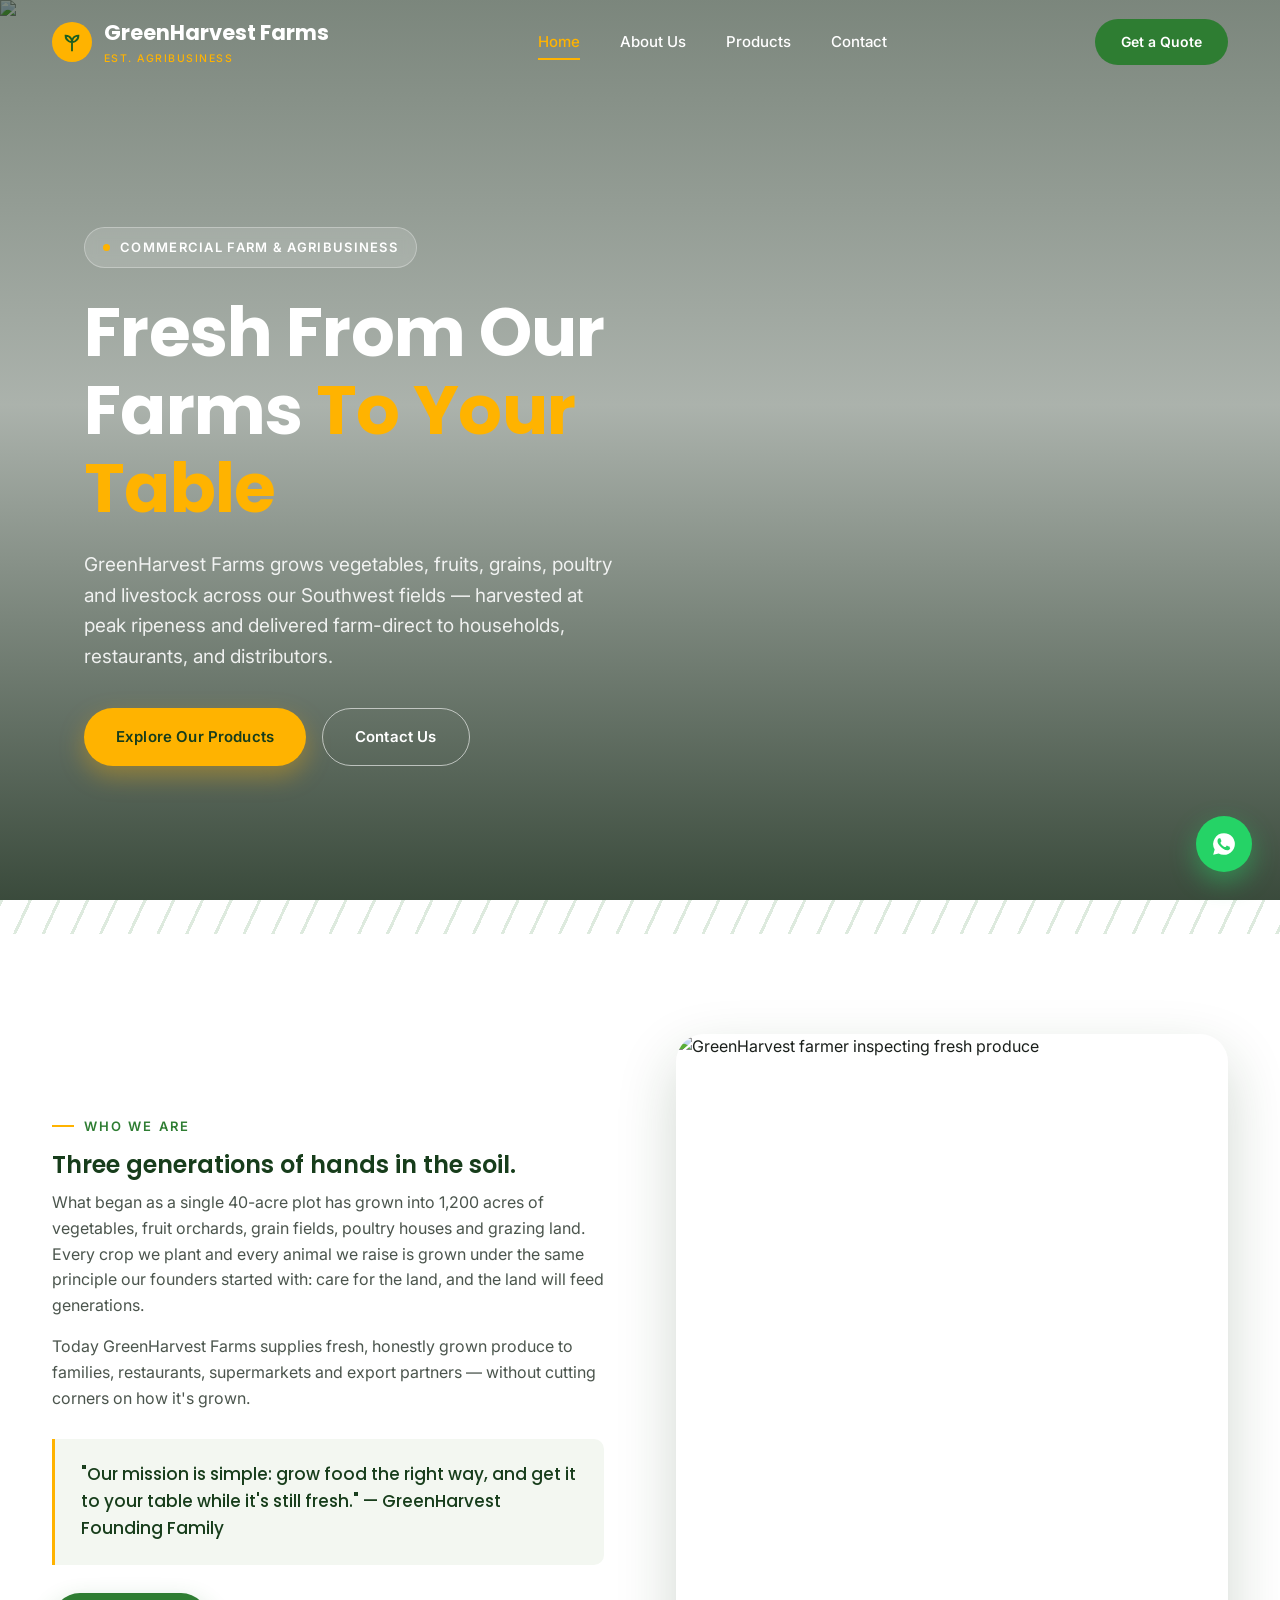
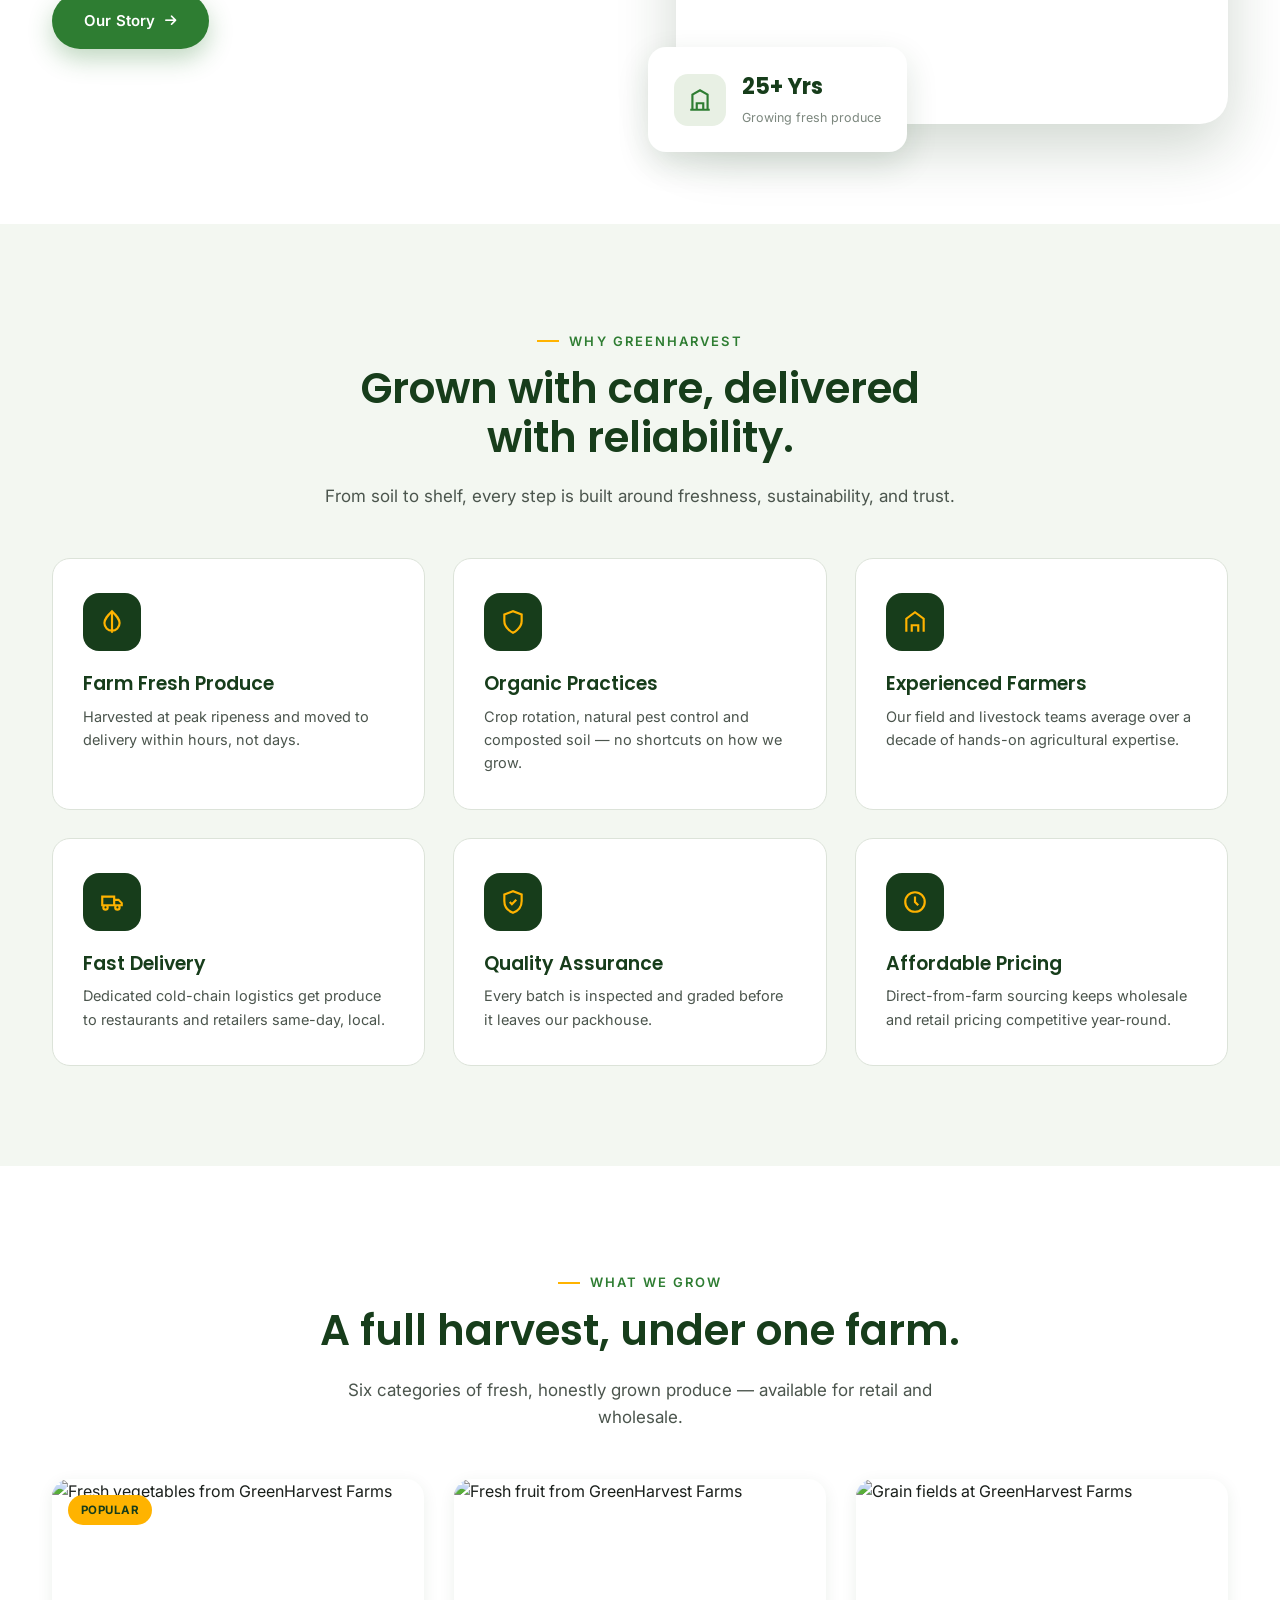
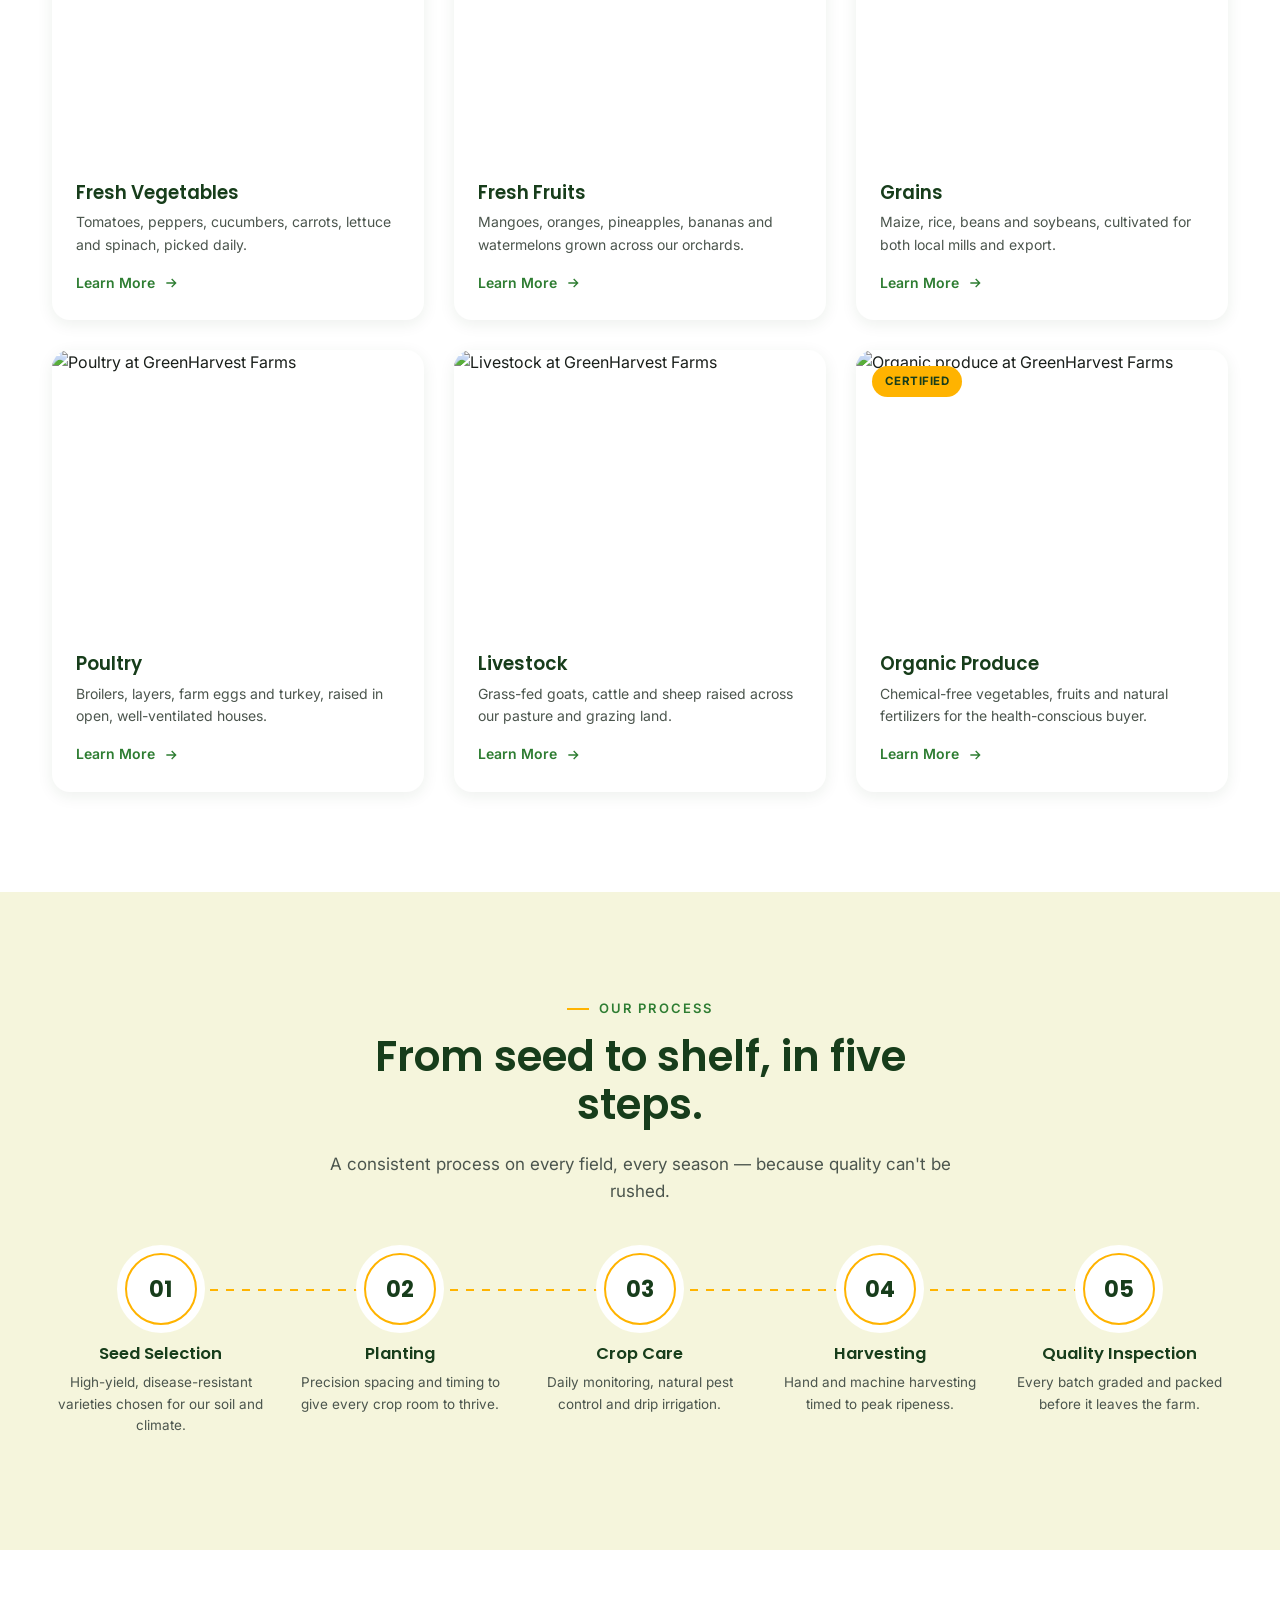
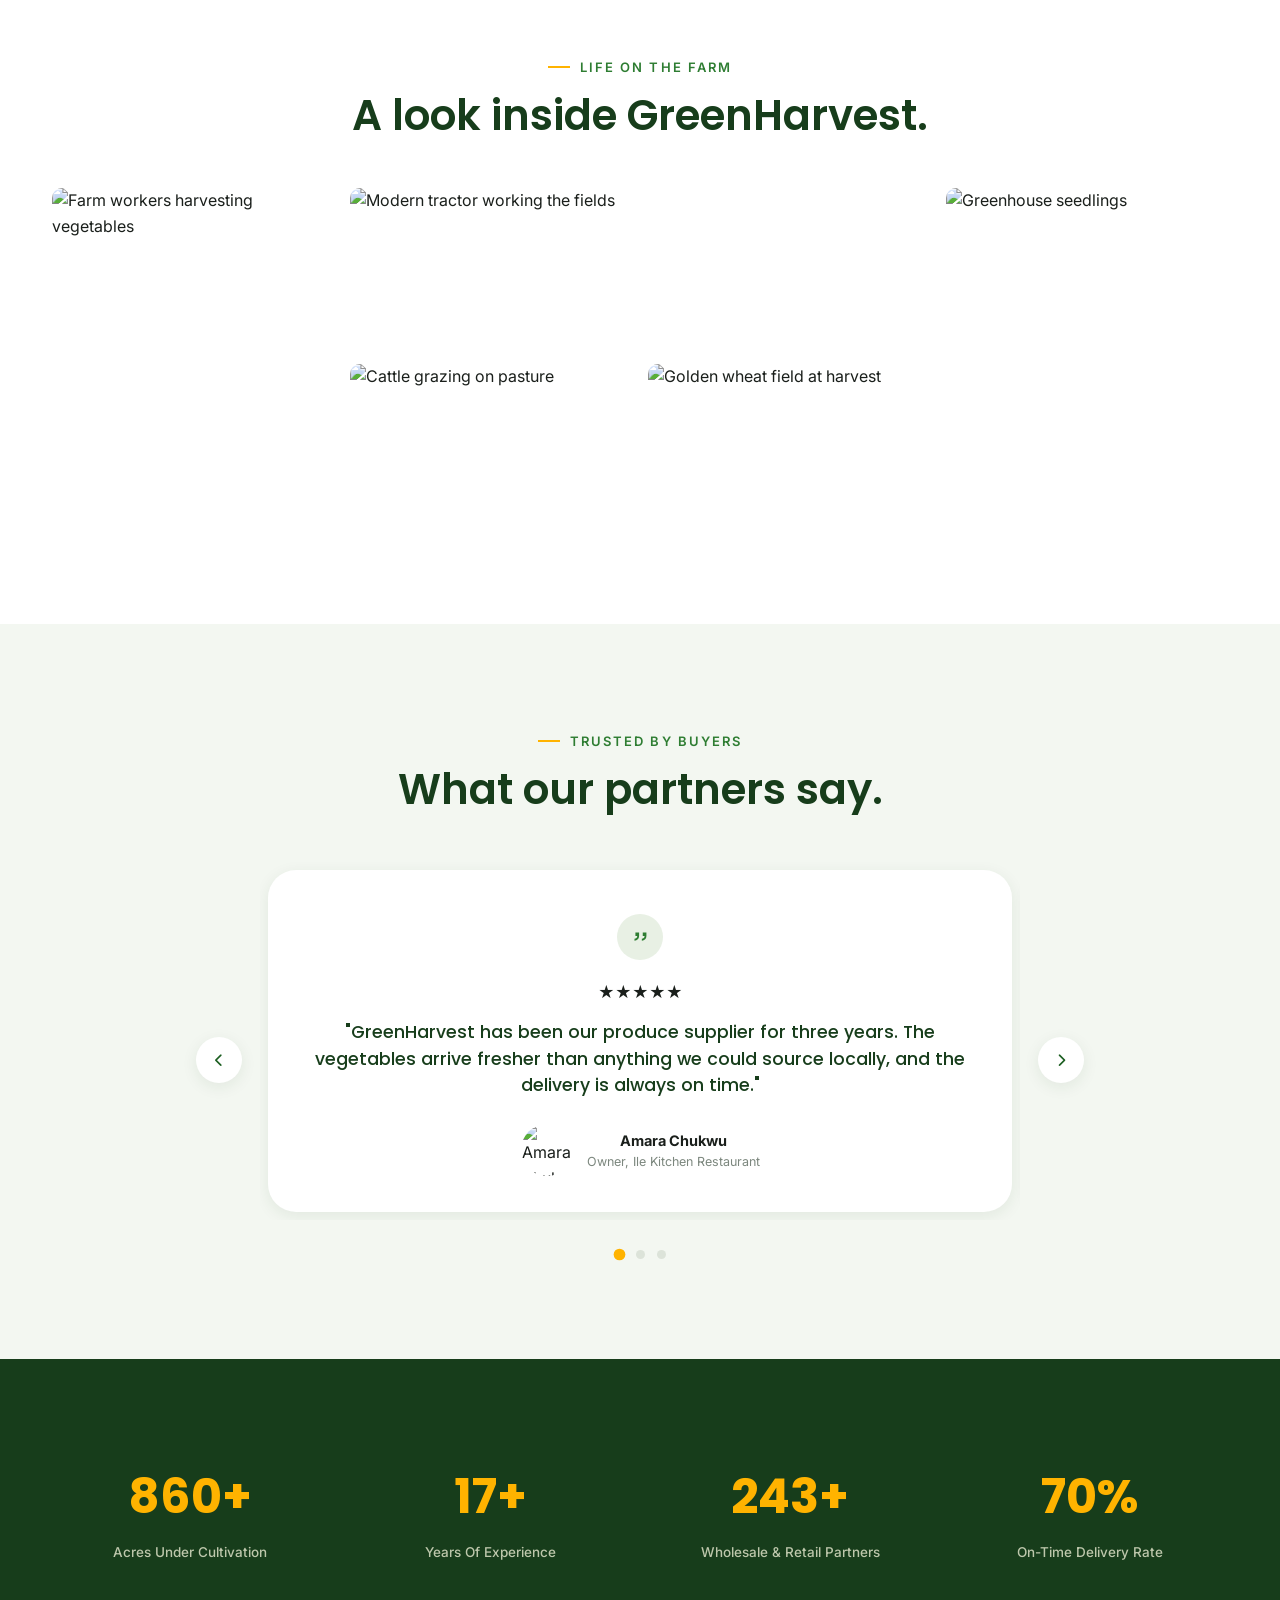
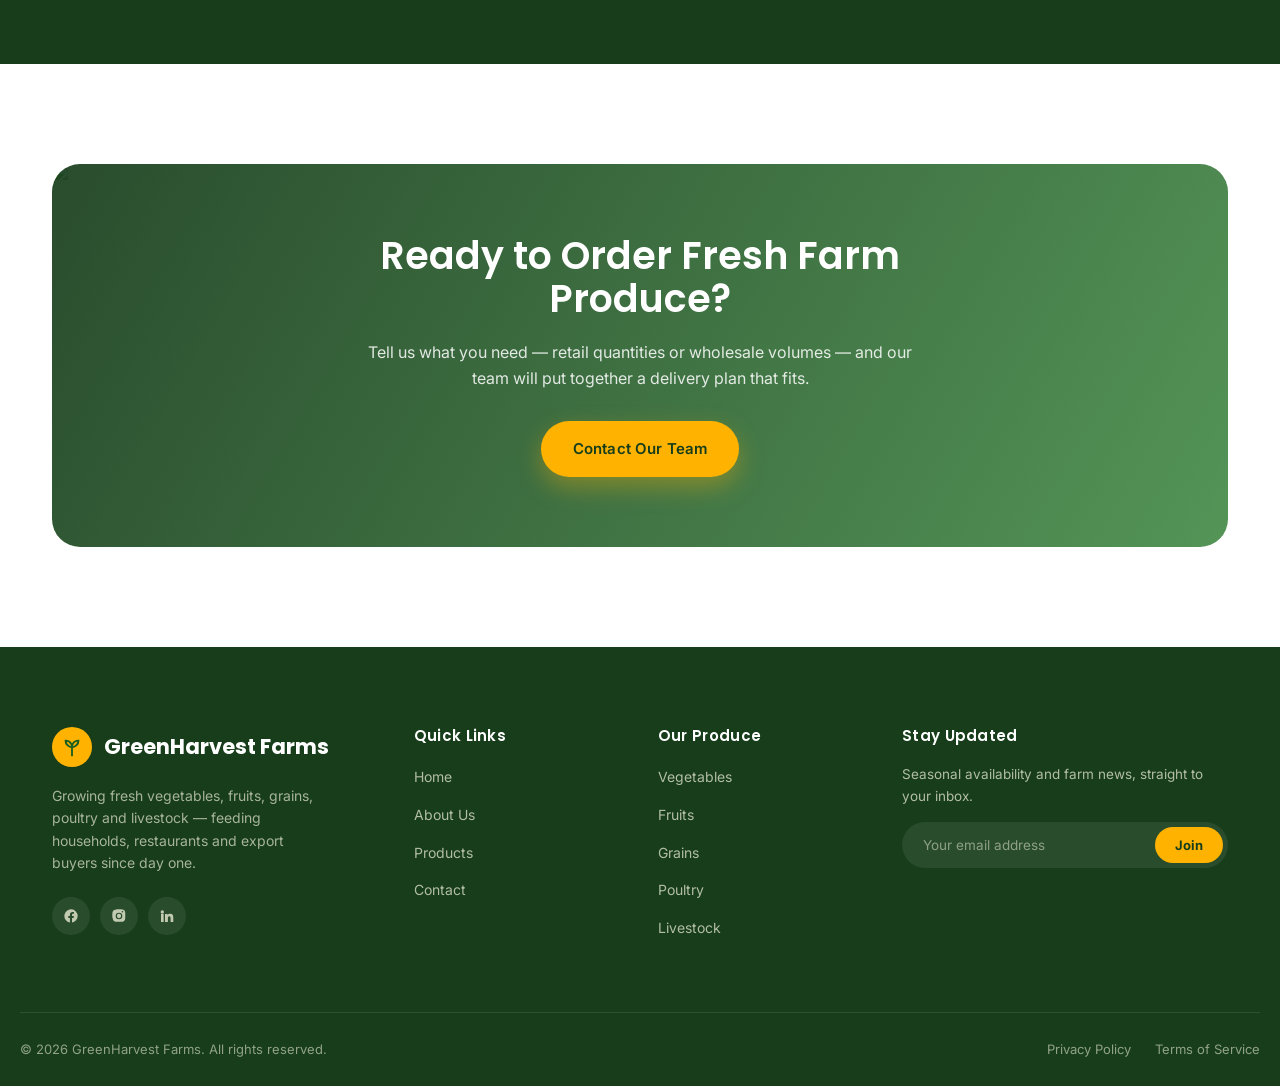
==== index.html @ 26b0413d "Add files via upload" ====
<!DOCTYPE html>
<html lang="en">
<head>
<meta charset="UTF-8">
<meta name="viewport" content="width=device-width, initial-scale=1.0">
<title>GreenHarvest Farms | Fresh From Our Farms To Your Table</title>
<meta name="description" content="GreenHarvest Farms grows fresh vegetables, fruits, grains, poultry and livestock using sustainable practices — supplying households, restaurants, supermarkets and export buyers.">
<link rel="preconnect" href="https://fonts.googleapis.com">
<link href="https://fonts.googleapis.com/css2?family=Poppins:wght@500;600;700&family=Inter:wght@400;500;600;700&display=swap" rel="stylesheet">
<link rel="stylesheet" href="https://cdnjs.cloudflare.com/ajax/libs/font-awesome/6.5.1/css/all.min.css">
<link rel="stylesheet" href="styles.css">
</head>
<body>

<!-- Preloader -->
<div class="preloader">
  <div class="preloader-mark"></div>
  <span>Growing Fresh…</span>
</div>

<div class="scroll-progress"></div>

<!-- Header -->
<header class="site-header transparent" data-transparent-home="true">
  <div class="container nav-wrap">
    <a href="index.html" class="brand">
      <span class="brand-mark">
        <svg viewBox="0 0 24 24" fill="none" stroke="#1B5E20" stroke-width="2"><path d="M12 22V12M12 12C12 12 5 12 5 5C12 5 12 12 12 12ZM12 12C12 12 19 12 19 5C12 5 12 12 12 12Z"/></svg>
      </span>
      <span>GreenHarvest Farms<em>Est. Agribusiness</em></span>
    </a>
    <nav class="nav-links">
      <a href="index.html" class="active">Home</a>
      <a href="about.html">About Us</a>
      <a href="products.html">Products</a>
      <a href="contact.html">Contact</a>
    </nav>
    <div class="nav-actions">
      <a href="contact.html" class="nav-cta nav-cta-desktop">Get a Quote</a>
      <button class="menu-toggle" aria-label="Toggle menu"><span></span><span></span><span></span></button>
    </div>
  </div>
</header>

<div class="nav-scrim"></div>
<aside class="mobile-nav">
  <a href="index.html">Home</a>
  <a href="about.html">About Us</a>
  <a href="products.html">Products</a>
  <a href="contact.html">Contact</a>
  <a href="contact.html" class="btn btn-primary btn-block">Get a Quote</a>
</aside>

<!-- Hero -->
<section class="hero">
  <div class="hero-media">
    <img src="https://images.pexels.com/photos/32689393/pexels-photo-32689393.jpeg?auto=compress&cs=tinysrgb&w=1600" alt="Sunrise over GreenHarvest Farms fields">
  </div>
  <div class="container hero-content">
    <div class="hero-eyebrow"><span class="dot"></span> Commercial Farm &amp; Agribusiness</div>
    <h1>Fresh From Our Farms <span class="accent">To Your Table</span></h1>
    <p class="lead">GreenHarvest Farms grows vegetables, fruits, grains, poultry and livestock across our Southwest fields — harvested at peak ripeness and delivered farm-direct to households, restaurants, and distributors.</p>
    <div class="hero-ctas">
      <a href="products.html" class="btn btn-primary">Explore Our Products</a>
      <a href="contact.html" class="btn btn-outline">Contact Us</a>
    </div>
  </div>
</section>

<div class="furrow"></div>

<!-- About Preview -->
<section class="section-pad">
  <div class="container split">
    <div class="reveal">
      <div class="eyebrow">Who We Are</div>
      <h2>Three generations of hands in the soil.</h2>
      <p>What began as a single 40-acre plot has grown into 1,200 acres of vegetables, fruit orchards, grain fields, poultry houses and grazing land. Every crop we plant and every animal we raise is grown under the same principle our founders started with: care for the land, and the land will feed generations.</p>
      <p>Today GreenHarvest Farms supplies fresh, honestly grown produce to families, restaurants, supermarkets and export partners — without cutting corners on how it's grown.</p>
      <div class="mission-quote">"Our mission is simple: grow food the right way, and get it to your table while it's still fresh." — GreenHarvest Founding Family</div>
      <a href="about.html" class="btn btn-solid-green" style="margin-top:28px;">Our Story <i class="fa-solid fa-arrow-right" style="font-size:13px;"></i></a>
    </div>
    <div class="reveal split-media">
      <div class="img-main"><img src="https://images.pexels.com/photos/8703370/pexels-photo-8703370.jpeg?auto=compress&cs=tinysrgb&w=1200" alt="GreenHarvest farmer inspecting fresh produce"></div>
      <div class="floating-card">
        <div class="fc-icon"><svg viewBox="0 0 24 24" fill="none" stroke="#2E7D32" stroke-width="2"><path d="M3 21h18M5 21V7l7-4 7 4v14M9 21v-6h6v6"/></svg></div>
        <div><strong>25+ Yrs</strong><span>Growing fresh produce</span></div>
      </div>
    </div>
  </div>
</section>

<!-- Why Choose Us -->
<section class="section-pad bg-green-soft">
  <div class="container">
    <div class="section-head center reveal">
      <div class="eyebrow">Why GreenHarvest</div>
      <h2>Grown with care, delivered with reliability.</h2>
      <p>From soil to shelf, every step is built around freshness, sustainability, and trust.</p>
    </div>
    <div class="grid-3 reveal-stagger">
      <div class="feature-card reveal">
        <div class="f-icon"><svg viewBox="0 0 24 24" fill="none" stroke="currentColor" stroke-width="2"><path d="M12 2v20M12 2C8 6 5 9 5 13a7 7 0 0014 0c0-4-3-7-7-11z"/></svg></div>
        <h3>Farm Fresh Produce</h3>
        <p>Harvested at peak ripeness and moved to delivery within hours, not days.</p>
      </div>
      <div class="feature-card reveal">
        <div class="f-icon"><svg viewBox="0 0 24 24" fill="none" stroke="currentColor" stroke-width="2"><path d="M12 22s8-4 8-11V5l-8-3-8 3v6c0 7 8 11 8 11z"/></svg></div>
        <h3>Organic Practices</h3>
        <p>Crop rotation, natural pest control and composted soil — no shortcuts on how we grow.</p>
      </div>
      <div class="feature-card reveal">
        <div class="f-icon"><svg viewBox="0 0 24 24" fill="none" stroke="currentColor" stroke-width="2"><path d="M4 21V9l8-6 8 6v12M9 21v-6h6v6"/></svg></div>
        <h3>Experienced Farmers</h3>
        <p>Our field and livestock teams average over a decade of hands-on agricultural expertise.</p>
      </div>
      <div class="feature-card reveal">
        <div class="f-icon"><svg viewBox="0 0 24 24" fill="none" stroke="currentColor" stroke-width="2"><path d="M3 7h11v8H3zM14 10h4l3 3v2h-7zM6 19a2 2 0 100-4 2 2 0 000 4zM17 19a2 2 0 100-4 2 2 0 000 4z"/></svg></div>
        <h3>Fast Delivery</h3>
        <p>Dedicated cold-chain logistics get produce to restaurants and retailers same-day, local.</p>
      </div>
      <div class="feature-card reveal">
        <div class="f-icon"><svg viewBox="0 0 24 24" fill="none" stroke="currentColor" stroke-width="2"><path d="M9 12l2 2 4-4M12 22C7 20 4 16 4 11V5l8-3 8 3v6c0 5-3 9-8 11z"/></svg></div>
        <h3>Quality Assurance</h3>
        <p>Every batch is inspected and graded before it leaves our packhouse.</p>
      </div>
      <div class="feature-card reveal">
        <div class="f-icon"><svg viewBox="0 0 24 24" fill="none" stroke="currentColor" stroke-width="2"><circle cx="12" cy="12" r="9"/><path d="M12 7v5l3 3"/></svg></div>
        <h3>Affordable Pricing</h3>
        <p>Direct-from-farm sourcing keeps wholesale and retail pricing competitive year-round.</p>
      </div>
    </div>
  </div>
</section>

<!-- Products Preview -->
<section class="section-pad">
  <div class="container">
    <div class="section-head center reveal">
      <div class="eyebrow">What We Grow</div>
      <h2>A full harvest, under one farm.</h2>
      <p>Six categories of fresh, honestly grown produce — available for retail and wholesale.</p>
    </div>
    <div class="grid-products reveal-stagger">
      <div class="product-card reveal">
        <div class="pc-media"><span class="pc-tag">Popular</span><img src="https://images.pexels.com/photos/6653590/pexels-photo-6653590.jpeg?auto=compress&cs=tinysrgb&w=1200" alt="Fresh vegetables from GreenHarvest Farms"></div>
        <div class="pc-body">
          <h3>Fresh Vegetables</h3>
          <p>Tomatoes, peppers, cucumbers, carrots, lettuce and spinach, picked daily.</p>
          <a href="products.html#vegetables" class="pc-link">Learn More <svg viewBox="0 0 24 24" fill="none" stroke="currentColor" stroke-width="2"><path d="M5 12h14M13 6l6 6-6 6"/></svg></a>
        </div>
      </div>
      <div class="product-card reveal">
        <div class="pc-media"><img src="https://images.unsplash.com/photo-1586099529369-00432c0492cd?auto=format&fit=crop&w=1200&q=80" alt="Fresh fruit from GreenHarvest Farms"></div>
        <div class="pc-body">
          <h3>Fresh Fruits</h3>
          <p>Mangoes, oranges, pineapples, bananas and watermelons grown across our orchards.</p>
          <a href="products.html#fruits" class="pc-link">Learn More <svg viewBox="0 0 24 24" fill="none" stroke="currentColor" stroke-width="2"><path d="M5 12h14M13 6l6 6-6 6"/></svg></a>
        </div>
      </div>
      <div class="product-card reveal">
        <div class="pc-media"><img src="https://images.pexels.com/photos/30556732/pexels-photo-30556732.jpeg?auto=compress&cs=tinysrgb&w=1200" alt="Grain fields at GreenHarvest Farms"></div>
        <div class="pc-body">
          <h3>Grains</h3>
          <p>Maize, rice, beans and soybeans, cultivated for both local mills and export.</p>
          <a href="products.html#grains" class="pc-link">Learn More <svg viewBox="0 0 24 24" fill="none" stroke="currentColor" stroke-width="2"><path d="M5 12h14M13 6l6 6-6 6"/></svg></a>
        </div>
      </div>
      <div class="product-card reveal">
        <div class="pc-media"><img src="https://images.pexels.com/photos/30248442/pexels-photo-30248442.jpeg?auto=compress&cs=tinysrgb&w=1200" alt="Poultry at GreenHarvest Farms"></div>
        <div class="pc-body">
          <h3>Poultry</h3>
          <p>Broilers, layers, farm eggs and turkey, raised in open, well-ventilated houses.</p>
          <a href="products.html#poultry" class="pc-link">Learn More <svg viewBox="0 0 24 24" fill="none" stroke="currentColor" stroke-width="2"><path d="M5 12h14M13 6l6 6-6 6"/></svg></a>
        </div>
      </div>
      <div class="product-card reveal">
        <div class="pc-media"><img src="https://images.unsplash.com/photo-1500595046743-cd271d694d30?auto=format&fit=crop&w=1200&q=80" alt="Livestock at GreenHarvest Farms"></div>
        <div class="pc-body">
          <h3>Livestock</h3>
          <p>Grass-fed goats, cattle and sheep raised across our pasture and grazing land.</p>
          <a href="products.html#livestock" class="pc-link">Learn More <svg viewBox="0 0 24 24" fill="none" stroke="currentColor" stroke-width="2"><path d="M5 12h14M13 6l6 6-6 6"/></svg></a>
        </div>
      </div>
      <div class="product-card reveal">
        <div class="pc-media"><span class="pc-tag">Certified</span><img src="https://plus.unsplash.com/premium_photo-1664299231810-29d1caf6f753?auto=format&fit=crop&w=1200&q=80" alt="Organic produce at GreenHarvest Farms"></div>
        <div class="pc-body">
          <h3>Organic Produce</h3>
          <p>Chemical-free vegetables, fruits and natural fertilizers for the health-conscious buyer.</p>
          <a href="products.html#organic" class="pc-link">Learn More <svg viewBox="0 0 24 24" fill="none" stroke="currentColor" stroke-width="2"><path d="M5 12h14M13 6l6 6-6 6"/></svg></a>
        </div>
      </div>
    </div>
  </div>
</section>

<!-- Farming Process -->
<section class="section-pad bg-cream">
  <div class="container">
    <div class="section-head center reveal">
      <div class="eyebrow">Our Process</div>
      <h2>From seed to shelf, in five steps.</h2>
      <p>A consistent process on every field, every season — because quality can't be rushed.</p>
    </div>
    <div class="process-row reveal-stagger">
      <div class="process-step reveal"><div class="process-num">01</div><h3>Seed Selection</h3><p>High-yield, disease-resistant varieties chosen for our soil and climate.</p></div>
      <div class="process-step reveal"><div class="process-num">02</div><h3>Planting</h3><p>Precision spacing and timing to give every crop room to thrive.</p></div>
      <div class="process-step reveal"><div class="process-num">03</div><h3>Crop Care</h3><p>Daily monitoring, natural pest control and drip irrigation.</p></div>
      <div class="process-step reveal"><div class="process-num">04</div><h3>Harvesting</h3><p>Hand and machine harvesting timed to peak ripeness.</p></div>
      <div class="process-step reveal"><div class="process-num">05</div><h3>Quality Inspection</h3><p>Every batch graded and packed before it leaves the farm.</p></div>
    </div>
  </div>
</section>

<!-- Gallery Preview -->
<section class="section-pad">
  <div class="container">
    <div class="section-head center reveal">
      <div class="eyebrow">Life On The Farm</div>
      <h2>A look inside GreenHarvest.</h2>
    </div>
    <div class="gallery-grid reveal-stagger">
      <div class="gallery-item tall reveal"><img src="https://images.pexels.com/photos/35721129/pexels-photo-35721129.jpeg?auto=compress&cs=tinysrgb&w=1200" alt="Farm workers harvesting vegetables"><div class="gi-overlay"><span>Harvest Crew</span></div></div>
      <div class="gallery-item wide reveal"><img src="https://images.unsplash.com/photo-1696441567861-6761b9e503a6?auto=format&fit=crop&w=1200&q=80" alt="Modern tractor working the fields"><div class="gi-overlay"><span>Modern Equipment</span></div></div>
      <div class="gallery-item reveal"><img src="https://plus.unsplash.com/premium_photo-1679428402040-e3c93439ec13?auto=format&fit=crop&w=1200&q=80" alt="Greenhouse seedlings"><div class="gi-overlay"><span>Greenhouses</span></div></div>
      <div class="gallery-item reveal"><img src="https://images.unsplash.com/photo-1507103011901-e954d6ec0988?auto=format&fit=crop&w=1200&q=80" alt="Cattle grazing on pasture"><div class="gi-overlay"><span>Livestock</span></div></div>
      <div class="gallery-item wide reveal"><img src="https://images.unsplash.com/photo-1635174815612-fd9636f70146?auto=format&fit=crop&w=1200&q=80" alt="Golden wheat field at harvest"><div class="gi-overlay"><span>Grain Harvest</span></div></div>
    </div>
  </div>
</section>

<!-- Testimonials -->
<section class="section-pad bg-green-soft">
  <div class="container">
    <div class="section-head center reveal">
      <div class="eyebrow">Trusted By Buyers</div>
      <h2>What our partners say.</h2>
    </div>
    <div class="testimonial-wrap reveal">
      <button class="t-arrow prev" aria-label="Previous testimonial"><i class="fa-solid fa-chevron-left"></i></button>
      <button class="t-arrow next" aria-label="Next testimonial"><i class="fa-solid fa-chevron-right"></i></button>
      <div class="testimonial-track">
        <div class="testimonial-slides">
          <div class="t-slide">
            <div class="t-card">
              <div class="t-quote-mark"><svg viewBox="0 0 24 24" fill="currentColor"><path d="M7 7h4v4c0 3-2 5-5 5v-2c1.5 0 3-1 3-3H7V7zm8 0h4v4c0 3-2 5-5 5v-2c1.5 0 3-1 3-3h-2V7z"/></svg></div>
              <div class="t-stars">★★★★★</div>
              <p>"GreenHarvest has been our produce supplier for three years. The vegetables arrive fresher than anything we could source locally, and the delivery is always on time."</p>
              <div class="t-person">
                <img src="https://loremflickr.com/100/100/portrait/all?lock=114" alt="Amara Chukwu">
                <div><strong>Amara Chukwu</strong><span>Owner, Ile Kitchen Restaurant</span></div>
              </div>
            </div>
          </div>
          <div class="t-slide">
            <div class="t-card">
              <div class="t-quote-mark"><svg viewBox="0 0 24 24" fill="currentColor"><path d="M7 7h4v4c0 3-2 5-5 5v-2c1.5 0 3-1 3-3H7V7zm8 0h4v4c0 3-2 5-5 5v-2c1.5 0 3-1 3-3h-2V7z"/></svg></div>
              <div class="t-stars">★★★★★</div>
              <p>"As a wholesale buyer, consistency matters more than anything. GreenHarvest delivers the same grade and quality, shipment after shipment, at fair pricing."</p>
              <div class="t-person">
                <img src="https://loremflickr.com/100/100/portrait/all?lock=115" alt="Tunde Bakare">
                <div><strong>Tunde Bakare</strong><span>Wholesale Buyer, Bakare Distribution</span></div>
              </div>
            </div>
          </div>
          <div class="t-slide">
            <div class="t-card">
              <div class="t-quote-mark"><svg viewBox="0 0 24 24" fill="currentColor"><path d="M7 7h4v4c0 3-2 5-5 5v-2c1.5 0 3-1 3-3H7V7zm8 0h4v4c0 3-2 5-5 5v-2c1.5 0 3-1 3-3h-2V7z"/></svg></div>
              <div class="t-stars">★★★★★</div>
              <p>"We switched our supermarket's produce section to GreenHarvest last year. Shrink dropped noticeably because the produce simply lasts longer on the shelf."</p>
              <div class="t-person">
                <img src="https://loremflickr.com/100/100/portrait/all?lock=116" alt="Ngozi Eze">
                <div><strong>Ngozi Eze</strong><span>Produce Manager, FreshMart Supermarket</span></div>
              </div>
            </div>
          </div>
        </div>
      </div>
      <div class="t-nav">
        <span class="t-dot active"></span><span class="t-dot"></span><span class="t-dot"></span>
      </div>
    </div>
  </div>
</section>

<!-- Stats / Counters -->
<section class="section-pad bg-green-deep">
  <div class="container">
    <div class="counter-row reveal-stagger">
      <div class="counter-item reveal"><div class="counter-num" data-count="1200" data-suffix="+">0</div><span>Acres Under Cultivation</span></div>
      <div class="counter-item reveal"><div class="counter-num" data-count="25" data-suffix="+">0</div><span>Years Of Experience</span></div>
      <div class="counter-item reveal"><div class="counter-num" data-count="340" data-suffix="+">0</div><span>Wholesale &amp; Retail Partners</span></div>
      <div class="counter-item reveal"><div class="counter-num" data-count="98" data-suffix="%">0</div><span>On-Time Delivery Rate</span></div>
    </div>
  </div>
</section>

<!-- CTA -->
<section class="section-pad">
  <div class="container">
    <div class="cta-banner reveal">
      <div class="cta-media"><img src="https://images.unsplash.com/photo-1605000797499-95a51c5269ae?auto=format&fit=crop&w=1600&q=80" alt="GreenHarvest Farms fields at dusk"></div>
      <div class="cta-banner-content">
        <h2>Ready to Order Fresh Farm Produce?</h2>
        <p>Tell us what you need — retail quantities or wholesale volumes — and our team will put together a delivery plan that fits.</p>
        <a href="contact.html" class="btn btn-primary">Contact Our Team</a>
      </div>
    </div>
  </div>
</section>

<!-- Footer -->
<footer class="site-footer">
  <div class="container footer-grid">
    <div class="footer-brand">
      <a href="index.html" class="brand">
        <span class="brand-mark"><svg viewBox="0 0 24 24" fill="none" stroke="#1B5E20" stroke-width="2"><path d="M12 22V12M12 12C12 12 5 12 5 5C12 5 12 12 12 12ZM12 12C12 12 19 12 19 5C12 5 12 12 12 12Z"/></svg></span>
        <span style="color:#fff;">GreenHarvest Farms</span>
      </a>
      <p>Growing fresh vegetables, fruits, grains, poultry and livestock — feeding households, restaurants and export buyers since day one.</p>
      <div class="footer-social">
        <a href="#" aria-label="Facebook"><svg viewBox="0 0 24 24" fill="currentColor"><path d="M22 12a10 10 0 10-11.6 9.9v-7H7.9V12h2.5V9.8c0-2.5 1.5-3.9 3.8-3.9 1.1 0 2.2.2 2.2.2v2.4h-1.3c-1.2 0-1.6.8-1.6 1.6V12h2.8l-.4 2.9h-2.4v7A10 10 0 0022 12z"/></svg></a>
        <a href="#" aria-label="Instagram"><svg viewBox="0 0 24 24" fill="currentColor"><path d="M12 2c2.7 0 3 0 4.1.1 1.1 0 1.8.2 2.2.4a4.4 4.4 0 011.6 1 4.4 4.4 0 011 1.6c.2.4.4 1.1.4 2.2.1 1.1.1 1.4.1 4.1s0 3-.1 4.1c0 1.1-.2 1.8-.4 2.2a4.4 4.4 0 01-1 1.6 4.4 4.4 0 01-1.6 1c-.4.2-1.1.4-2.2.4-1.1.1-1.4.1-4.1.1s-3 0-4.1-.1c-1.1 0-1.8-.2-2.2-.4a4.4 4.4 0 01-1.6-1 4.4 4.4 0 01-1-1.6c-.2-.4-.4-1.1-.4-2.2C2 15 2 14.7 2 12s0-3 .1-4.1c0-1.1.2-1.8.4-2.2a4.4 4.4 0 011-1.6 4.4 4.4 0 011.6-1c.4-.2 1.1-.4 2.2-.4C8 2 8.3 2 11 2h1zm0 5a5 5 0 100 10 5 5 0 000-10zm0 8.2a3.2 3.2 0 110-6.4 3.2 3.2 0 010 6.4zm5.2-8.4a1.2 1.2 0 100-2.4 1.2 1.2 0 000 2.4z"/></svg></a>
        <a href="#" aria-label="LinkedIn"><svg viewBox="0 0 24 24" fill="currentColor"><path d="M4.98 3.5a2.5 2.5 0 11-.02 5 2.5 2.5 0 01.02-5zM3 9h4v12H3zM9 9h3.8v1.7h.05c.53-1 1.83-2 3.77-2 4.03 0 4.78 2.5 4.78 5.9V21h-4v-5.5c0-1.3 0-3-1.9-3s-2.15 1.4-2.15 2.9V21H9z"/></svg></a>
      </div>
    </div>
    <div>
      <h4>Quick Links</h4>
      <ul class="footer-links">
        <li><a href="index.html">Home</a></li>
        <li><a href="about.html">About Us</a></li>
        <li><a href="products.html">Products</a></li>
        <li><a href="contact.html">Contact</a></li>
      </ul>
    </div>
    <div>
      <h4>Our Produce</h4>
      <ul class="footer-links">
        <li><a href="products.html#vegetables">Vegetables</a></li>
        <li><a href="products.html#fruits">Fruits</a></li>
        <li><a href="products.html#grains">Grains</a></li>
        <li><a href="products.html#poultry">Poultry</a></li>
        <li><a href="products.html#livestock">Livestock</a></li>
      </ul>
    </div>
    <div>
      <h4>Stay Updated</h4>
      <p style="font-size:13.5px;color:rgba(245,245,220,0.7);margin-bottom:14px;">Seasonal availability and farm news, straight to your inbox.</p>
      <form class="newsletter-form">
        <input type="email" placeholder="Your email address" required>
        <button type="submit">Join</button>
      </form>
    </div>
  </div>
  <div class="container footer-bottom">
    <span>© 2026 GreenHarvest Farms. All rights reserved.</span>
    <div class="footer-bottom-links">
      <a href="#">Privacy Policy</a>
      <a href="#">Terms of Service</a>
    </div>
  </div>
</footer>

<a href="https://wa.me/2348000000000" class="whatsapp-float" target="_blank" rel="noopener" aria-label="Chat on WhatsApp">
  <svg viewBox="0 0 24 24" fill="currentColor"><path d="M12 2a10 10 0 00-8.6 15.1L2 22l5.1-1.3A10 10 0 1012 2zm5.8 14.2c-.2.7-1.4 1.4-2 1.5-.5.1-1.1.1-1.8-.1-.4-.1-1-.3-1.7-.6-3-1.3-4.9-4.3-5.1-4.5-.1-.2-1.2-1.6-1.2-3.1 0-1.4.8-2.1 1-2.4.2-.3.5-.3.7-.3h.5c.2 0 .4 0 .6.4.2.5.7 1.8.8 1.9.1.2.1.3 0 .5-.1.2-.1.3-.3.5-.1.2-.3.4-.4.5-.2.2-.3.4-.1.7.2.3.8 1.3 1.7 2.1 1.2 1 2.1 1.4 2.4 1.5.3.1.5.1.6-.1.2-.2.7-.8.9-1.1.2-.3.4-.2.6-.1.2.1 1.5.7 1.8.8.3.1.5.2.5.3.1.2.1.6-.1 1.1z"/></svg>
</a>

<button class="back-to-top" aria-label="Back to top"><svg viewBox="0 0 24 24" fill="none" stroke="currentColor" stroke-width="2"><path d="M12 19V5M5 12l7-7 7 7"/></svg></button>

<div class="lightbox">
  <button class="lightbox-close" aria-label="Close"><i class="fa-solid fa-xmark"></i></button>
  <button class="lightbox-prev" aria-label="Previous image"><i class="fa-solid fa-chevron-left"></i></button>
  <button class="lightbox-next" aria-label="Next image"><i class="fa-solid fa-chevron-right"></i></button>
  <img src="" alt="">
  <div class="lightbox-caption"></div>
</div>

<script src="script.js"></script>
</body>
</html>
---- styles.css ----
/* ==========================================================================
   GreenHarvest Farms — Shared Stylesheet
   Design system: Deep Green / Cream / Golden Yellow, Poppins + Inter
   Signature motifs: "Furrow" hatch dividers (tilled-soil rows) and
   "Harvest Stamp" circular seals for trust markers.
   ========================================================================== */

:root{
  /* Color tokens */
  --green-900:#173D1B;
  --green-800:#1B5E20;
  --green-700:#2E7D32;
  --green-600:#3C8F41;
  --green-100:#E8F0E4;
  --green-50:#F3F7F1;
  --cream:#F5F5DC;
  --cream-deep:#EDE9C9;
  --gold:#FFB300;
  --gold-dark:#E09E00;
  --white:#FFFFFF;
  --ink:#1A1F1B;
  --ink-soft:#4B554D;
  --ink-faint:#7C877E;
  --line:#DCE3D9;

  /* Type */
  --font-head:'Poppins', sans-serif;
  --font-body:'Inter', sans-serif;

  /* Layout */
  --radius-sm:10px;
  --radius-md:18px;
  --radius-lg:28px;
  --shadow-sm:0 4px 16px rgba(23,61,27,0.08);
  --shadow-md:0 12px 32px rgba(23,61,27,0.14);
  --shadow-lg:0 24px 60px rgba(23,61,27,0.20);
  --container:1240px;
  --header-h:84px;
}

*,*::before,*::after{box-sizing:border-box;}
html{scroll-behavior:smooth;}
body{
  margin:0;
  font-family:var(--font-body);
  color:var(--ink);
  background:var(--white);
  line-height:1.6;
  -webkit-font-smoothing:antialiased;
  overflow-x:hidden;
}
h1,h2,h3,h4,h5{
  font-family:var(--font-head);
  color:var(--green-900);
  line-height:1.15;
  margin:0 0 .5em;
  font-weight:600;
}
h1{font-weight:700;}
p{margin:0 0 1em;color:var(--ink-soft);}
a{color:inherit;text-decoration:none;}
img{max-width:100%;display:block;}
ul{margin:0;padding:0;list-style:none;}
button{font-family:inherit;cursor:pointer;border:none;background:none;}
input,textarea,select{font-family:inherit;}

.container{
  max-width:var(--container);
  margin:0 auto;
  padding:0 32px;
}

@media(prefers-reduced-motion:reduce){
  *{animation-duration:.001ms!important;animation-iteration-count:1!important;transition-duration:.001ms!important;scroll-behavior:auto!important;}
}

:focus-visible{
  outline:3px solid var(--gold);
  outline-offset:3px;
  border-radius:4px;
}

/* Eyebrow label */
.eyebrow{
  display:inline-flex;
  align-items:center;
  gap:10px;
  font-family:var(--font-body);
  font-weight:600;
  font-size:13px;
  letter-spacing:.16em;
  text-transform:uppercase;
  color:var(--green-700);
  margin-bottom:14px;
}
.eyebrow::before{
  content:'';
  width:22px;height:2px;
  background:var(--gold);
  display:inline-block;
}

.section-head{
  max-width:640px;
  margin:0 0 48px;
}
.section-head.center{
  margin-left:auto;margin-right:auto;text-align:center;
}
.section-head h2{font-size:clamp(30px,4vw,42px);}
.section-head p{font-size:17px;}

/* ---------- Furrow divider (signature motif) ----------
   Repeating diagonal hatch lines evoking tilled soil rows,
   used at section seams instead of a plain hairline. */
.furrow{
  height:34px;
  width:100%;
  background-image:repeating-linear-gradient(
    115deg,
    var(--green-700) 0 3px,
    transparent 3px 26px
  );
  opacity:.16;
}
.furrow.on-dark{opacity:.28;}
.furrow--tight{height:18px;}

/* ---------- Buttons ---------- */
.btn{
  display:inline-flex;
  align-items:center;
  justify-content:center;
  gap:10px;
  padding:16px 32px;
  border-radius:100px;
  font-weight:600;
  font-size:15px;
  letter-spacing:.01em;
  transition:transform .25s ease, box-shadow .25s ease, background .25s ease, color .25s ease;
  white-space:nowrap;
}
.btn-primary{
  background:var(--gold);
  color:var(--green-900);
  box-shadow:0 10px 24px rgba(255,179,0,0.35);
}
.btn-primary:hover{
  transform:translateY(-3px);
  box-shadow:0 16px 32px rgba(255,179,0,0.45);
  background:var(--gold-dark);
}
.btn-outline{
  background:transparent;
  color:var(--white);
  border:1.5px solid rgba(255,255,255,0.6);
}
.btn-outline:hover{
  background:rgba(255,255,255,0.14);
  border-color:var(--white);
  transform:translateY(-3px);
}
.btn-outline.on-light{
  color:var(--green-800);
  border-color:var(--green-700);
}
.btn-outline.on-light:hover{background:var(--green-50);}
.btn-solid-green{
  background:var(--green-700);
  color:var(--white);
  box-shadow:0 10px 24px rgba(46,125,50,0.3);
}
.btn-solid-green:hover{
  background:var(--green-800);
  transform:translateY(-3px);
}
.btn-sm{padding:11px 22px;font-size:13px;}
.btn-block{width:100%;}

/* ---------- Header / Nav ---------- */
.site-header{
  position:fixed;
  top:0;left:0;right:0;
  z-index:1000;
  height:var(--header-h);
  display:flex;
  align-items:center;
  transition:background .35s ease, box-shadow .35s ease, height .35s ease, backdrop-filter .35s ease;
}
.site-header.transparent{background:transparent;}
.site-header.solid{
  background:rgba(255,255,255,0.92);
  backdrop-filter:blur(10px);
  box-shadow:0 6px 24px rgba(23,61,27,0.08);
  height:72px;
}
.nav-wrap{
  width:100%;
  display:flex;
  align-items:center;
  justify-content:space-between;
}
.brand{
  display:flex;
  align-items:center;
  gap:12px;
  font-family:var(--font-head);
  font-weight:700;
  font-size:21px;
  color:var(--white);
  transition:color .3s ease;
}
.site-header.solid .brand{color:var(--green-900);}
.brand .brand-mark{
  width:40px;height:40px;
  border-radius:50%;
  background:var(--gold);
  display:flex;align-items:center;justify-content:center;
  flex-shrink:0;
}
.brand .brand-mark svg{width:22px;height:22px;}
.brand span em{
  display:block;
  font-family:var(--font-body);
  font-style:normal;
  font-weight:500;
  font-size:10.5px;
  letter-spacing:.14em;
  text-transform:uppercase;
  color:var(--gold);
  margin-top:1px;
}
.site-header.solid .brand span em{color:var(--green-700);}

.nav-links{
  display:flex;
  align-items:center;
  gap:40px;
}
.nav-links a{
  font-size:15px;
  font-weight:500;
  color:var(--white);
  position:relative;
  padding:6px 0;
  transition:color .3s ease;
}
.site-header.solid .nav-links a{color:var(--ink);}
.nav-links a::after{
  content:'';
  position:absolute;left:0;bottom:0;
  width:0;height:2px;
  background:var(--gold);
  transition:width .3s ease;
}
.nav-links a:hover::after,
.nav-links a.active::after{width:100%;}
.nav-links a.active{color:var(--gold);}
.site-header.solid .nav-links a.active{color:var(--green-700);}

.nav-actions{display:flex;align-items:center;gap:18px;}
.nav-cta{
  padding:12px 26px;
  border-radius:100px;
  background:var(--green-700);
  color:var(--white)!important;
  font-weight:600;
  font-size:14px;
  transition:background .3s ease, transform .3s ease;
}
.nav-cta:hover{background:var(--green-800);transform:translateY(-2px);}

.menu-toggle{
  display:none;
  flex-direction:column;
  gap:5px;
  width:34px;height:34px;
  align-items:flex-end;
  justify-content:center;
}
.menu-toggle span{
  width:100%;height:2.5px;
  background:var(--white);
  border-radius:2px;
  transition:all .3s ease;
}
.site-header.solid .menu-toggle span{background:var(--green-900);}
.menu-toggle.open span:nth-child(1){transform:translateY(7.5px) rotate(45deg);}
.menu-toggle.open span:nth-child(2){opacity:0;}
.menu-toggle.open span:nth-child(3){transform:translateY(-7.5px) rotate(-45deg);width:100%;}

.mobile-nav{
  position:fixed;
  top:0;right:0;
  height:100vh;
  width:min(78vw,340px);
  background:var(--green-900);
  z-index:1100;
  transform:translateX(100%);
  transition:transform .4s cubic-bezier(.65,0,.35,1);
  padding:100px 34px 40px;
  display:flex;flex-direction:column;gap:8px;
}
.mobile-nav.open{transform:translateX(0);}
.mobile-nav a{
  color:var(--cream);
  font-family:var(--font-head);
  font-size:20px;
  font-weight:500;
  padding:14px 0;
  border-bottom:1px solid rgba(255,255,255,0.1);
}
.mobile-nav .btn{margin-top:24px;}
.nav-scrim{
  position:fixed;inset:0;background:rgba(10,20,10,0.5);
  z-index:1050;opacity:0;pointer-events:none;transition:opacity .3s ease;
}
.nav-scrim.open{opacity:1;pointer-events:auto;}

/* Progress bar */
.scroll-progress{
  position:fixed;top:0;left:0;
  height:3px;background:var(--gold);
  width:0%;z-index:1200;
  transition:width .1s linear;
}

/* ---------- Hero (home) ---------- */
.hero{
  position:relative;
  min-height:100vh;
  display:flex;
  align-items:flex-end;
  color:var(--white);
  overflow:hidden;
}
.hero-media{position:absolute;inset:0;z-index:0;}
.hero-media img{width:100%;height:100%;object-fit:cover;}
.hero-media::after{
  content:'';
  position:absolute;inset:0;
  background:linear-gradient(180deg, rgba(15,35,17,0.55) 0%, rgba(15,35,17,0.35) 45%, rgba(15,35,17,0.82) 100%);
}
/* Anchored (not vertically centered) so the eyebrow + first heading line
   can never render above the fixed header on short viewports. */
.hero-content{
  position:relative;
  z-index:1;
  max-width:720px;
  margin:0;
  margin-left:52px;
  padding-top:calc(var(--header-h) + 20px);
  padding-bottom:70px;
  width:100%;
}
.hero-eyebrow{
  display:inline-flex;align-items:center;gap:10px;
  background:rgba(255,255,255,0.14);
  border:1px solid rgba(255,255,255,0.3);
  backdrop-filter:blur(6px);
  padding:9px 18px;border-radius:100px;
  font-size:13px;font-weight:600;letter-spacing:.1em;text-transform:uppercase;
  margin-bottom:26px;
}
.hero-eyebrow .dot{width:7px;height:7px;border-radius:50%;background:var(--gold);}
.hero h1{
  font-size:clamp(38px,5.6vw,68px);
  color:var(--white);
  font-weight:700;
  margin-bottom:22px;
  letter-spacing:-.01em;
}
.hero h1 .accent{color:var(--gold);}
.hero p.lead{
  font-size:19px;
  color:rgba(255,255,255,0.88);
  max-width:540px;
  margin-bottom:36px;
}
.hero-ctas{display:flex;gap:16px;flex-wrap:wrap;margin-bottom:64px;}

.trust-strip{
  display:flex;
  gap:14px;
  flex-wrap:wrap;
}
.stamp{
  display:flex;
  align-items:center;
  gap:12px;
  padding:10px 20px 10px 10px;
  border:1.5px dashed rgba(255,255,255,0.5);
  border-radius:100px;
  background:rgba(255,255,255,0.08);
  backdrop-filter:blur(4px);
}
.stamp .stamp-seal{
  width:38px;height:38px;
  border-radius:50%;
  border:1.5px solid var(--gold);
  display:flex;align-items:center;justify-content:center;
  flex-shrink:0;
  transform:rotate(-8deg);
}
.stamp .stamp-seal svg{width:18px;height:18px;color:var(--gold);}
.stamp span{font-size:13.5px;font-weight:600;color:var(--white);}

.hero-scroll-cue{
  position:absolute;bottom:32px;left:50%;
  transform:translateX(-50%);
  z-index:1;
  display:flex;flex-direction:column;align-items:center;gap:8px;
  color:rgba(255,255,255,0.75);
  font-size:11px;letter-spacing:.14em;text-transform:uppercase;
}
.hero-scroll-cue .line{
  width:1px;height:38px;
  background:linear-gradient(180deg, rgba(255,255,255,.8), transparent);
  animation:scrollcue 2s ease infinite;
}
@keyframes scrollcue{
  0%{transform:scaleY(0);transform-origin:top;}
  50%{transform:scaleY(1);transform-origin:top;}
  50.1%{transform-origin:bottom;}
  100%{transform:scaleY(0);transform-origin:bottom;}
}

/* Page hero (inner pages) */
.page-hero{
  position:relative;
  min-height:56vh;
  display:flex;
  align-items:flex-end;
  color:var(--white);
  overflow:hidden;
  padding-bottom:70px;
}
.page-hero .hero-media::after{
  background:linear-gradient(180deg, rgba(15,35,17,0.5) 0%, rgba(15,35,17,0.55) 60%, rgba(15,35,17,0.92) 100%);
}
.page-hero-content{position:relative;z-index:1;}
.breadcrumb{
  display:flex;align-items:center;gap:10px;
  font-size:13px;font-weight:500;color:rgba(255,255,255,0.75);
  margin-bottom:18px;
}
.breadcrumb span{color:var(--gold);}
.page-hero h1{color:var(--white);font-size:clamp(34px,5vw,56px);margin-bottom:14px;}
.page-hero p{color:rgba(255,255,255,0.85);max-width:560px;font-size:17px;margin:0;}

/* ---------- Sections generic ---------- */
section{position:relative;}
.section-pad{padding:100px 0;}
.bg-cream{background:var(--cream);}
.bg-green-soft{background:var(--green-50);}
.bg-green-deep{background:var(--green-900);color:var(--cream);}
.bg-green-deep h2,.bg-green-deep h3{color:var(--white);}
.bg-green-deep p{color:rgba(245,245,220,0.78);}

/* Reveal animation */
.reveal{
  opacity:0;
  transform:translateY(28px);
  transition:opacity .7s ease, transform .7s ease;
}
.reveal.is-visible{opacity:1;transform:translateY(0);}
.reveal-stagger .reveal:nth-child(1){transition-delay:.05s;}
.reveal-stagger .reveal:nth-child(2){transition-delay:.15s;}
.reveal-stagger .reveal:nth-child(3){transition-delay:.25s;}
.reveal-stagger .reveal:nth-child(4){transition-delay:.35s;}
.reveal-stagger .reveal:nth-child(5){transition-delay:.45s;}
.reveal-stagger .reveal:nth-child(6){transition-delay:.55s;}

/* ---------- About preview / two-col ---------- */
.split{
  display:grid;
  grid-template-columns:1fr 1fr;
  gap:72px;
  align-items:center;
}
.split-media{position:relative;}
.split-media .img-main{
  border-radius:var(--radius-lg);
  overflow:hidden;
  box-shadow:var(--shadow-lg);
  aspect-ratio:4/5;
}
.split-media .img-main img{width:100%;height:100%;object-fit:cover;}
.floating-card{
  position:absolute;
  bottom:-28px;left:-28px;
  background:var(--white);
  border-radius:var(--radius-md);
  box-shadow:var(--shadow-md);
  padding:22px 26px;
  display:flex;align-items:center;gap:16px;
  max-width:260px;
}
.floating-card .fc-icon{
  width:52px;height:52px;border-radius:14px;
  background:var(--green-100);
  display:flex;align-items:center;justify-content:center;
  flex-shrink:0;
}
.floating-card .fc-icon svg{width:26px;height:26px;color:var(--green-700);}
.floating-card strong{display:block;font-family:var(--font-head);font-size:22px;color:var(--green-900);}
.floating-card span{font-size:12.5px;color:var(--ink-faint);}

.mission-quote{
  margin-top:28px;
  padding:22px 26px;
  background:var(--green-50);
  border-left:3px solid var(--gold);
  border-radius:0 var(--radius-sm) var(--radius-sm) 0;
  font-family:var(--font-head);
  font-size:17px;
  color:var(--green-900);
  font-weight:500;
}

/* ---------- Feature / Why choose cards ---------- */
.grid-3{display:grid;grid-template-columns:repeat(3,1fr);gap:28px;}
.grid-2{display:grid;grid-template-columns:repeat(2,1fr);gap:28px;}
.feature-card{
  background:var(--white);
  border:1px solid var(--line);
  border-radius:var(--radius-md);
  padding:34px 30px;
  transition:transform .35s ease, box-shadow .35s ease, border-color .35s ease;
}
.feature-card:hover{
  transform:translateY(-8px);
  box-shadow:var(--shadow-md);
  border-color:transparent;
}
.feature-card .f-icon{
  width:58px;height:58px;
  border-radius:16px;
  background:var(--green-900);
  display:flex;align-items:center;justify-content:center;
  margin-bottom:22px;
  transition:background .35s ease, transform .35s ease;
}
.feature-card:hover .f-icon{background:var(--gold);transform:rotate(-6deg);}
.feature-card .f-icon svg{width:26px;height:26px;color:var(--gold);transition:color .35s ease;}
.feature-card:hover .f-icon svg{color:var(--green-900);}
.feature-card h3{font-size:19px;margin-bottom:10px;}
.feature-card p{font-size:14.5px;margin:0;}

/* ---------- Product cards ---------- */
.grid-products{
  display:grid;
  grid-template-columns:repeat(3,1fr);
  gap:30px;
}
.product-card{
  background:var(--white);
  border-radius:var(--radius-md);
  overflow:hidden;
  box-shadow:var(--shadow-sm);
  transition:transform .35s ease, box-shadow .35s ease;
  display:flex;flex-direction:column;
}
.product-card:hover{transform:translateY(-8px);box-shadow:var(--shadow-md);}
.product-card .pc-media{
  position:relative;
  aspect-ratio:4/3;
  overflow:hidden;
}
.product-card .pc-media img{width:100%;height:100%;object-fit:cover;transition:transform .5s ease;}
.product-card:hover .pc-media img{transform:scale(1.08);}
.product-card .pc-tag{
  position:absolute;top:16px;left:16px;
  background:var(--gold);
  color:var(--green-900);
  font-size:11.5px;font-weight:700;letter-spacing:.04em;text-transform:uppercase;
  padding:6px 13px;border-radius:100px;
}
.product-card .pc-body{padding:24px 24px 26px;flex:1;display:flex;flex-direction:column;}
.product-card h3{font-size:18.5px;margin-bottom:8px;}
.product-card p{font-size:14px;flex:1;margin-bottom:16px;}
.product-card .pc-link{
  display:inline-flex;align-items:center;gap:8px;
  font-weight:600;font-size:14px;color:var(--green-700);
}
.product-card .pc-link svg{width:16px;height:16px;transition:transform .25s ease;}
.product-card:hover .pc-link svg{transform:translateX(4px);}

/* Product page: filter + search */
.product-toolbar{
  display:flex;align-items:center;justify-content:space-between;gap:24px;
  flex-wrap:wrap;
  margin-bottom:44px;
  padding-bottom:28px;
  border-bottom:1px solid var(--line);
}
.filter-tabs{display:flex;flex-wrap:wrap;gap:10px;}
.filter-tab{
  padding:10px 20px;
  border-radius:100px;
  border:1.5px solid var(--line);
  font-size:13.5px;font-weight:600;
  color:var(--ink-soft);
  transition:all .25s ease;
}
.filter-tab:hover{border-color:var(--green-700);color:var(--green-700);}
.filter-tab.active{background:var(--green-700);border-color:var(--green-700);color:var(--white);}

.search-box{
  position:relative;
  min-width:260px;
}
.search-box input{
  width:100%;
  padding:12px 18px 12px 44px;
  border-radius:100px;
  border:1.5px solid var(--line);
  font-size:14px;
  color:var(--ink);
  background:var(--green-50);
  transition:border-color .25s ease, background .25s ease;
}
.search-box input:focus{border-color:var(--green-700);background:var(--white);outline:none;}
.search-box svg{
  position:absolute;left:16px;top:50%;transform:translateY(-50%);
  width:17px;height:17px;color:var(--ink-faint);
}

.category-block{margin-bottom:70px;}
.category-block-head{
  display:flex;align-items:baseline;gap:16px;
  margin-bottom:26px;
}
.category-block-head h2{font-size:26px;margin:0;}
.category-block-head .count{
  font-size:13px;color:var(--ink-faint);font-weight:500;
}
.category-block-head::after{
  content:'';flex:1;height:1px;background:var(--line);
}

.pc-meta{
  display:flex;gap:14px;
  font-size:12px;color:var(--ink-faint);
  margin-bottom:14px;
  flex-wrap:wrap;
}
.pc-meta span{display:flex;align-items:center;gap:5px;}
.pc-meta svg{width:13px;height:13px;color:var(--green-700);}
.pc-avail{
  display:inline-flex;align-items:center;gap:6px;
  font-size:12px;font-weight:600;color:var(--green-700);
}
.pc-avail .avail-dot{width:6px;height:6px;border-radius:50%;background:var(--green-700);}

.no-results{
  display:none;
  text-align:center;
  padding:60px 20px;
  color:var(--ink-faint);
}
.no-results.show{display:block;}

/* ---------- Process section ---------- */
.process-row{
  display:grid;
  grid-template-columns:repeat(5,1fr);
  gap:22px;
  position:relative;
}
.process-row::before{
  content:'';
  position:absolute;
  top:36px;left:8%;right:8%;
  height:2px;
  background-image:repeating-linear-gradient(90deg, var(--gold) 0 8px, transparent 8px 16px);
}
.process-step{position:relative;text-align:center;padding-top:0;}
.process-num{
  width:72px;height:72px;
  border-radius:50%;
  background:var(--white);
  border:2px solid var(--gold);
  display:flex;align-items:center;justify-content:center;
  font-family:var(--font-head);
  font-weight:700;
  font-size:22px;
  color:var(--green-900);
  margin:0 auto 20px;
  position:relative;
  z-index:1;
  box-shadow:0 0 0 8px var(--white);
}
.process-step h3{font-size:16.5px;margin-bottom:8px;}
.process-step p{font-size:13.5px;}

/* ---------- Gallery ---------- */
.gallery-grid{
  display:grid;
  grid-template-columns:repeat(4,1fr);
  grid-auto-rows:160px;
  gap:16px;
}
.gallery-item{
  position:relative;
  border-radius:var(--radius-sm);
  overflow:hidden;
  cursor:zoom-in;
}
.gallery-item img{width:100%;height:100%;object-fit:cover;transition:transform .5s ease;}
.gallery-item:hover img{transform:scale(1.1);}
.gallery-item .gi-overlay{
  position:absolute;inset:0;
  background:linear-gradient(180deg, transparent 40%, rgba(23,61,27,0.75));
  display:flex;align-items:flex-end;padding:14px;
  opacity:0;transition:opacity .3s ease;
}
.gallery-item:hover .gi-overlay{opacity:1;}
.gallery-item .gi-overlay span{color:var(--white);font-size:12.5px;font-weight:600;}
.gallery-item.tall{grid-row:span 2;}
.gallery-item.wide{grid-column:span 2;}

.lightbox{
  position:fixed;inset:0;z-index:2000;
  background:rgba(10,20,10,0.94);
  display:flex;align-items:center;justify-content:center;
  opacity:0;pointer-events:none;
  transition:opacity .3s ease;
}
.lightbox.open{opacity:1;pointer-events:auto;}
.lightbox img{max-width:82vw;max-height:80vh;border-radius:12px;box-shadow:0 30px 80px rgba(0,0,0,0.5);}
.lightbox-close,.lightbox-prev,.lightbox-next{
  position:absolute;
  color:var(--white);
  background:rgba(255,255,255,0.12);
  border-radius:50%;
  display:flex;align-items:center;justify-content:center;
  width:48px;height:48px;
  transition:background .25s ease;
}
.lightbox-close:hover,.lightbox-prev:hover,.lightbox-next:hover{background:rgba(255,255,255,0.25);}
.lightbox-close{top:26px;right:26px;}
.lightbox-prev{left:26px;top:50%;transform:translateY(-50%);}
.lightbox-next{right:26px;top:50%;transform:translateY(-50%);}
.lightbox-caption{
  position:absolute;bottom:30px;left:50%;transform:translateX(-50%);
  color:rgba(255,255,255,0.8);font-size:14px;
}

/* ---------- Counters ---------- */
.counter-row{
  display:grid;
  grid-template-columns:repeat(4,1fr);
  gap:24px;
}
.counter-item{text-align:center;}
.counter-num{
  font-family:var(--font-head);
  font-size:clamp(34px,4vw,48px);
  font-weight:700;
  color:var(--gold);
}
.counter-item span{
  display:block;font-size:13.5px;color:rgba(245,245,220,0.75);
  margin-top:6px;font-weight:500;
}

/* ---------- Testimonials ---------- */
.testimonial-wrap{position:relative;max-width:760px;margin:0 auto;}
.testimonial-track{overflow:hidden;}
.testimonial-slides{display:flex;transition:transform .5s cubic-bezier(.65,0,.35,1);}
.t-slide{min-width:100%;padding:8px;}
.t-card{
  background:var(--white);
  border-radius:var(--radius-lg);
  padding:44px 44px 36px;
  box-shadow:var(--shadow-sm);
  text-align:center;
}
.t-quote-mark{
  width:46px;height:46px;
  border-radius:50%;
  background:var(--green-100);
  display:flex;align-items:center;justify-content:center;
  margin:0 auto 20px;
}
.t-quote-mark svg{width:22px;height:22px;color:var(--green-700);}
.t-card p{font-size:17.5px;color:var(--green-900);font-family:var(--font-head);font-weight:500;line-height:1.5;margin-bottom:26px;}
.t-person{display:flex;align-items:center;justify-content:center;gap:14px;}
.t-person img{width:52px;height:52px;border-radius:50%;object-fit:cover;}
.t-person strong{display:block;font-size:14.5px;color:var(--ink);}
.t-person span{display:block;font-size:12.5px;color:var(--ink-faint);}
.t-stars{display:flex;gap:3px;justify-content:center;margin-bottom:14px;}
.t-stars svg{width:15px;height:15px;color:var(--gold);}

.t-nav{display:flex;justify-content:center;gap:12px;margin-top:30px;}
.t-dot{width:9px;height:9px;border-radius:50%;background:var(--line);transition:background .25s ease, transform .25s ease;}
.t-dot.active{background:var(--gold);transform:scale(1.3);}
.t-arrow{
  position:absolute;top:50%;transform:translateY(-50%);
  width:46px;height:46px;border-radius:50%;
  background:var(--white);box-shadow:var(--shadow-sm);
  display:flex;align-items:center;justify-content:center;
  color:var(--green-800);
}
.t-arrow:hover{background:var(--green-700);color:var(--white);}
.t-arrow.prev{left:-64px;}
.t-arrow.next{right:-64px;}
@media(max-width:900px){.t-arrow{display:none;}}

/* ---------- CTA banner ---------- */
.cta-banner{
  position:relative;
  border-radius:var(--radius-lg);
  overflow:hidden;
  padding:70px 60px;
  text-align:center;
  color:var(--white);
}
.cta-banner .cta-media{position:absolute;inset:0;z-index:0;}
.cta-banner .cta-media img{width:100%;height:100%;object-fit:cover;}
.cta-banner .cta-media::after{
  content:'';position:absolute;inset:0;
  background:linear-gradient(120deg, rgba(23,61,27,0.92), rgba(46,125,50,0.82));
}
.cta-banner-content{position:relative;z-index:1;max-width:560px;margin:0 auto;}
.cta-banner h2{color:var(--white);font-size:clamp(28px,3.6vw,38px);}
.cta-banner p{color:rgba(255,255,255,0.85);margin-bottom:30px;}

/* ---------- Footer ---------- */
.site-footer{background:var(--green-900);color:rgba(245,245,220,0.75);padding-top:80px;}
.footer-grid{
  display:grid;
  grid-template-columns:1.6fr 1fr 1fr 1.3fr;
  gap:48px;
  padding-bottom:60px;
  border-bottom:1px solid rgba(255,255,255,0.1);
}
.footer-brand p{color:rgba(245,245,220,0.65);font-size:14px;margin:18px 0 22px;max-width:280px;}
.footer-social{display:flex;gap:10px;}
.footer-social a{
  width:38px;height:38px;border-radius:50%;
  background:rgba(255,255,255,0.08);
  display:flex;align-items:center;justify-content:center;
  transition:background .25s ease, transform .25s ease;
}
.footer-social a:hover{background:var(--gold);color:var(--green-900);transform:translateY(-3px);}
.footer-social svg{width:16px;height:16px;}
.site-footer h4{color:var(--white);font-size:15px;margin-bottom:20px;letter-spacing:.02em;}
.footer-links li{margin-bottom:12px;}
.footer-links a{font-size:14px;color:rgba(245,245,220,0.7);transition:color .25s ease,padding-left .25s ease;}
.footer-links a:hover{color:var(--gold);padding-left:4px;}
.footer-contact li{
  display:flex;gap:12px;margin-bottom:16px;font-size:13.5px;color:rgba(245,245,220,0.7);
}
.footer-contact svg{width:17px;height:17px;color:var(--gold);flex-shrink:0;margin-top:2px;}
.newsletter-form{display:flex;gap:0;margin-top:6px;border-radius:100px;overflow:hidden;background:rgba(255,255,255,0.08);padding:5px;}
.newsletter-form input{
  flex:1;background:transparent;border:none;padding:10px 16px;color:var(--white);font-size:13.5px;
}
.newsletter-form input::placeholder{color:rgba(245,245,220,0.5);}
.newsletter-form input:focus{outline:none;}
.newsletter-form button{
  background:var(--gold);color:var(--green-900);border-radius:100px;
  padding:10px 20px;font-weight:700;font-size:13px;flex-shrink:0;
}
.footer-bottom{
  display:flex;align-items:center;justify-content:space-between;
  padding:26px 0;font-size:13px;color:rgba(245,245,220,0.55);
  flex-wrap:wrap;gap:10px;
}
.footer-bottom-links{display:flex;gap:24px;}
.footer-bottom-links a{color:rgba(245,245,220,0.55);}
.footer-bottom-links a:hover{color:var(--gold);}

/* ---------- Floating buttons ---------- */
.back-to-top{
  position:fixed;bottom:28px;left:28px;
  width:50px;height:50px;border-radius:50%;
  background:var(--green-800);color:var(--white);
  display:flex;align-items:center;justify-content:center;
  box-shadow:var(--shadow-md);
  opacity:0;pointer-events:none;transform:translateY(12px);
  transition:all .3s ease;
  z-index:900;
}
.back-to-top.show{opacity:1;pointer-events:auto;transform:translateY(0);}
.back-to-top:hover{background:var(--gold);color:var(--green-900);}
.back-to-top svg{width:20px;height:20px;}

.whatsapp-float{
  position:fixed;bottom:28px;right:28px;
  width:56px;height:56px;border-radius:50%;
  background:#25D366;color:var(--white);
  display:flex;align-items:center;justify-content:center;
  box-shadow:0 10px 26px rgba(37,211,102,0.45);
  z-index:900;
  animation:pulse-wa 2.6s ease infinite;
}
.whatsapp-float svg{width:26px;height:26px;}
@keyframes pulse-wa{
  0%,100%{box-shadow:0 10px 26px rgba(37,211,102,0.45);}
  50%{box-shadow:0 10px 26px rgba(37,211,102,0.75), 0 0 0 10px rgba(37,211,102,0.12);}
}

/* ---------- Preloader ---------- */
.preloader{
  position:fixed;inset:0;z-index:3000;
  background:var(--green-900);
  display:flex;flex-direction:column;align-items:center;justify-content:center;
  gap:18px;
  transition:opacity .5s ease, visibility .5s ease;
}
.preloader.hide{opacity:0;visibility:hidden;}
.preloader-mark{
  width:64px;height:64px;border-radius:50%;
  border:3px solid rgba(255,179,0,0.25);
  border-top-color:var(--gold);
  animation:spin 0.9s linear infinite;
}
.preloader span{color:var(--cream);font-family:var(--font-head);font-size:13px;letter-spacing:.16em;text-transform:uppercase;}
@keyframes spin{to{transform:rotate(360deg);}}

/* ---------- About page specific ---------- */
.value-grid{display:grid;grid-template-columns:repeat(4,1fr);gap:24px;}
.value-card{
  padding:30px 26px;
  border-radius:var(--radius-md);
  background:var(--white);
  border:1px solid var(--line);
  text-align:left;
}
.value-card .v-num{
  font-family:var(--font-head);font-weight:700;font-size:14px;
  color:var(--gold);letter-spacing:.06em;margin-bottom:14px;display:block;
}
.value-card h3{font-size:17px;margin-bottom:8px;}
.value-card p{font-size:13.5px;margin:0;}

.timeline{position:relative;padding-left:0;margin-top:20px;}
.timeline::before{
  content:'';position:absolute;left:29px;top:8px;bottom:8px;width:2px;
  background-image:repeating-linear-gradient(180deg, var(--green-700) 0 6px, transparent 6px 12px);
}
.timeline-item{
  position:relative;
  display:flex;gap:28px;
  padding-bottom:44px;
}
.timeline-item:last-child{padding-bottom:0;}
.timeline-dot{
  flex-shrink:0;
  width:60px;height:60px;border-radius:50%;
  background:var(--green-900);color:var(--gold);
  display:flex;align-items:center;justify-content:center;
  font-family:var(--font-head);font-weight:700;font-size:14px;
  position:relative;z-index:1;
  box-shadow:0 0 0 6px var(--white);
}
.timeline-body{padding-top:10px;}
.timeline-body h3{font-size:18px;margin-bottom:6px;}
.timeline-body p{font-size:14px;margin:0;max-width:520px;}

.team-grid{display:grid;grid-template-columns:repeat(4,1fr);gap:26px;}
.team-card{text-align:center;}
.team-photo{
  aspect-ratio:1/1.05;border-radius:var(--radius-md);overflow:hidden;
  margin-bottom:18px;position:relative;box-shadow:var(--shadow-sm);
}
.team-photo img{width:100%;height:100%;object-fit:cover;transition:transform .4s ease;}
.team-card:hover .team-photo img{transform:scale(1.06);}
.team-card h3{font-size:16.5px;margin-bottom:4px;}
.team-card span{font-size:12.5px;color:var(--green-700);font-weight:600;letter-spacing:.02em;}

.cert-row{display:flex;gap:20px;flex-wrap:wrap;justify-content:center;}
.cert-stamp{
  display:flex;flex-direction:column;align-items:center;gap:12px;
  width:150px;text-align:center;
}
.cert-seal{
  width:96px;height:96px;border-radius:50%;
  border:2px dashed var(--green-700);
  display:flex;align-items:center;justify-content:center;
  transform:rotate(-4deg);
  background:var(--green-50);
}
.cert-seal svg{width:38px;height:38px;color:var(--green-700);}
.cert-stamp span{font-size:12.5px;font-weight:600;color:var(--ink-soft);}

.impact-split{display:grid;grid-template-columns:1fr 1fr;gap:60px;align-items:center;}
.impact-list li{
  display:flex;gap:16px;padding:18px 0;border-bottom:1px solid var(--line);
}
.impact-list li:first-child{padding-top:0;}
.impact-list .il-icon{
  width:44px;height:44px;border-radius:12px;background:var(--green-100);
  display:flex;align-items:center;justify-content:center;flex-shrink:0;
}
.impact-list .il-icon svg{width:20px;height:20px;color:var(--green-700);}
.impact-list h4{margin:0 0 4px;font-size:15.5px;font-family:var(--font-head);color:var(--ink);}
.impact-list p{margin:0;font-size:13.5px;}

/* ---------- Contact page ---------- */
.contact-grid{display:grid;grid-template-columns:0.85fr 1.15fr;gap:60px;}
.contact-info-card{
  background:var(--green-900);
  color:var(--cream);
  border-radius:var(--radius-lg);
  padding:44px 38px;
}
.contact-info-card h3{color:var(--white);font-size:20px;margin-bottom:6px;}
.contact-info-card>p{color:rgba(245,245,220,0.7);font-size:14px;margin-bottom:30px;}
.info-row{display:flex;gap:16px;padding:18px 0;border-bottom:1px solid rgba(255,255,255,0.1);}
.info-row:last-of-type{border-bottom:none;}
.info-row .ir-icon{
  width:44px;height:44px;border-radius:12px;background:rgba(255,179,0,0.15);
  display:flex;align-items:center;justify-content:center;flex-shrink:0;
}
.info-row .ir-icon svg{width:20px;height:20px;color:var(--gold);}
.info-row strong{display:block;font-size:14px;color:var(--white);margin-bottom:3px;}
.info-row span{font-size:13.5px;color:rgba(245,245,220,0.72);display:block;line-height:1.5;}

.form-card{
  background:var(--white);
  border:1px solid var(--line);
  border-radius:var(--radius-lg);
  padding:44px;
  box-shadow:var(--shadow-sm);
}
.form-row{display:grid;grid-template-columns:1fr 1fr;gap:20px;margin-bottom:20px;}
.field{margin-bottom:20px;}
.field label{
  display:block;font-size:13.5px;font-weight:600;color:var(--ink);margin-bottom:8px;
}
.field input,.field select,.field textarea{
  width:100%;
  padding:14px 16px;
  border:1.5px solid var(--line);
  border-radius:var(--radius-sm);
  font-size:14.5px;
  color:var(--ink);
  background:var(--green-50);
  transition:border-color .25s ease, background .25s ease;
}
.field input:focus,.field select:focus,.field textarea:focus{
  outline:none;border-color:var(--green-700);background:var(--white);
}
.field textarea{resize:vertical;min-height:120px;}
.form-note{font-size:12.5px;color:var(--ink-faint);margin-top:6px;}
.form-success{
  display:none;
  align-items:center;gap:14px;
  background:var(--green-50);
  border:1px solid var(--green-600);
  border-radius:var(--radius-sm);
  padding:18px 20px;margin-top:20px;
  color:var(--green-900);font-size:14px;font-weight:500;
}
.form-success.show{display:flex;}
.form-success svg{width:22px;height:22px;color:var(--green-700);flex-shrink:0;}

.map-frame{
  border-radius:var(--radius-lg);
  overflow:hidden;
  aspect-ratio:16/6;
  position:relative;
  background:var(--green-100);
  box-shadow:var(--shadow-sm);
}
.map-frame img{width:100%;height:100%;object-fit:cover;}
.map-pin{
  position:absolute;top:50%;left:50%;transform:translate(-50%,-100%);
  display:flex;flex-direction:column;align-items:center;
}
.map-pin .pin-dot{
  width:40px;height:40px;border-radius:50% 50% 50% 0;
  background:var(--gold);transform:rotate(-45deg);
  display:flex;align-items:center;justify-content:center;
  box-shadow:0 8px 20px rgba(0,0,0,0.25);
}
.map-pin .pin-dot svg{transform:rotate(45deg);width:18px;height:18px;color:var(--green-900);}
.map-pin .pin-label{
  margin-top:8px;background:var(--white);padding:6px 14px;border-radius:100px;
  font-size:12.5px;font-weight:600;box-shadow:var(--shadow-sm);
}

/* ---------- Utility ---------- */
.mt-0{margin-top:0;}
.text-center{text-align:center;}
.tag-pill{
  display:inline-block;padding:6px 14px;border-radius:100px;
  background:var(--green-100);color:var(--green-700);
  font-size:11.5px;font-weight:700;letter-spacing:.04em;text-transform:uppercase;
}

/* ==========================================================================
   Responsive
   ========================================================================== */
@media(max-width:1080px){
  .grid-3,.grid-products{grid-template-columns:repeat(2,1fr);}
  .footer-grid{grid-template-columns:1fr 1fr;}
  .value-grid{grid-template-columns:repeat(2,1fr);}
  .team-grid{grid-template-columns:repeat(2,1fr);}
  .gallery-grid{grid-template-columns:repeat(3,1fr);}
  .process-row{grid-template-columns:repeat(1,1fr);gap:36px;}
  .process-row::before{display:none;}
  .contact-grid{grid-template-columns:1fr;}
  .impact-split{grid-template-columns:1fr;}
  .counter-row{grid-template-columns:repeat(2,1fr);gap:32px;}
}
@media(max-width:900px){
  .nav-links,.nav-actions .nav-cta-desktop{display:none;}
  .menu-toggle{display:flex;}
  .split{grid-template-columns:1fr;gap:40px;}
  .split-media{order:-1;}
  .floating-card{left:16px;bottom:-24px;}
}
@media(max-width:768px){
  .container{padding:0 22px;}
  .section-pad{padding:70px 0;}
  .hero-content{padding-top:calc(var(--header-h) + 16px);padding-bottom:50px;margin-left:0;}
  .hero-ctas{margin-bottom:44px;}
  .grid-3,.grid-products,.grid-2,.value-grid,.team-grid{grid-template-columns:1fr;}
  .gallery-grid{grid-template-columns:repeat(2,1fr);grid-auto-rows:130px;}
  .footer-grid{grid-template-columns:1fr;gap:36px;}
  .form-row{grid-template-columns:1fr;}
  .cta-banner{padding:50px 26px;}
  .t-arrow{display:none;}
  .form-card{padding:28px 22px;}
  .contact-info-card{padding:32px 24px;}
  .product-toolbar{flex-direction:column;align-items:stretch;}
  .search-box{min-width:0;}
}
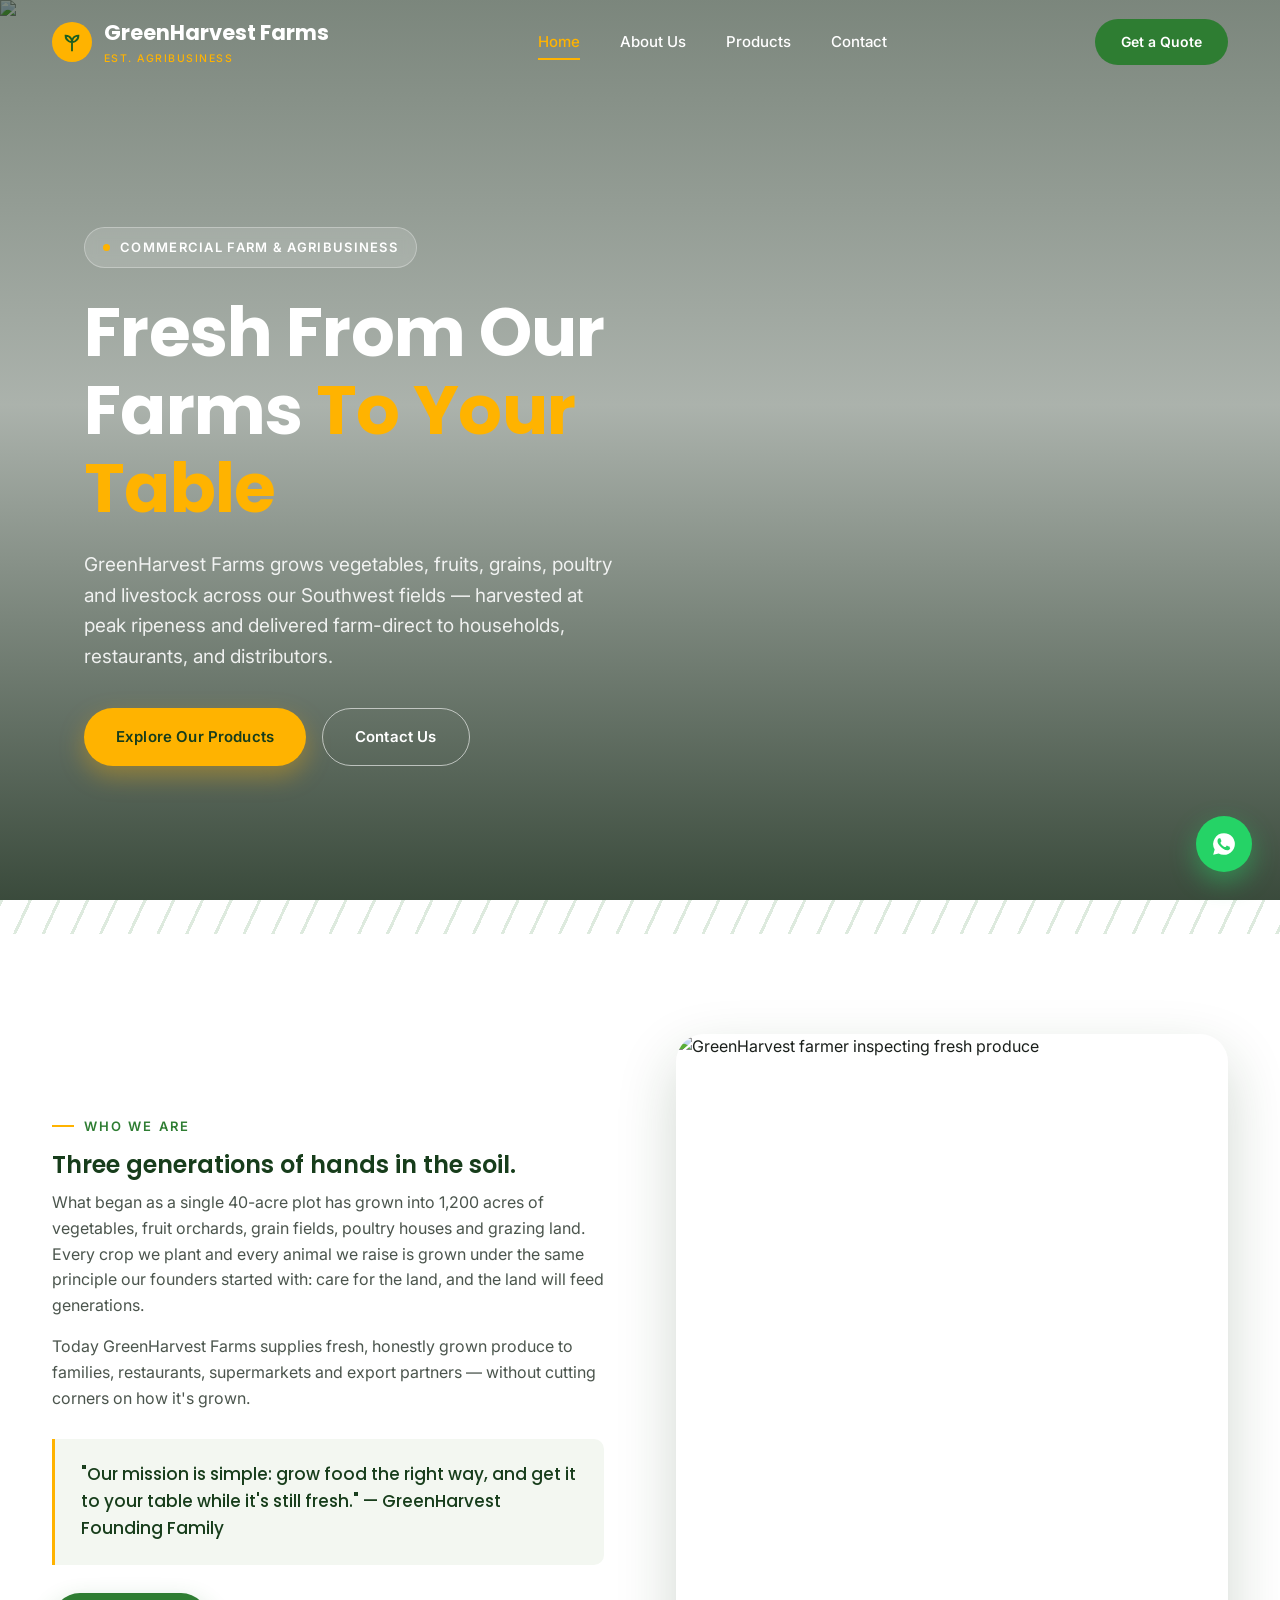
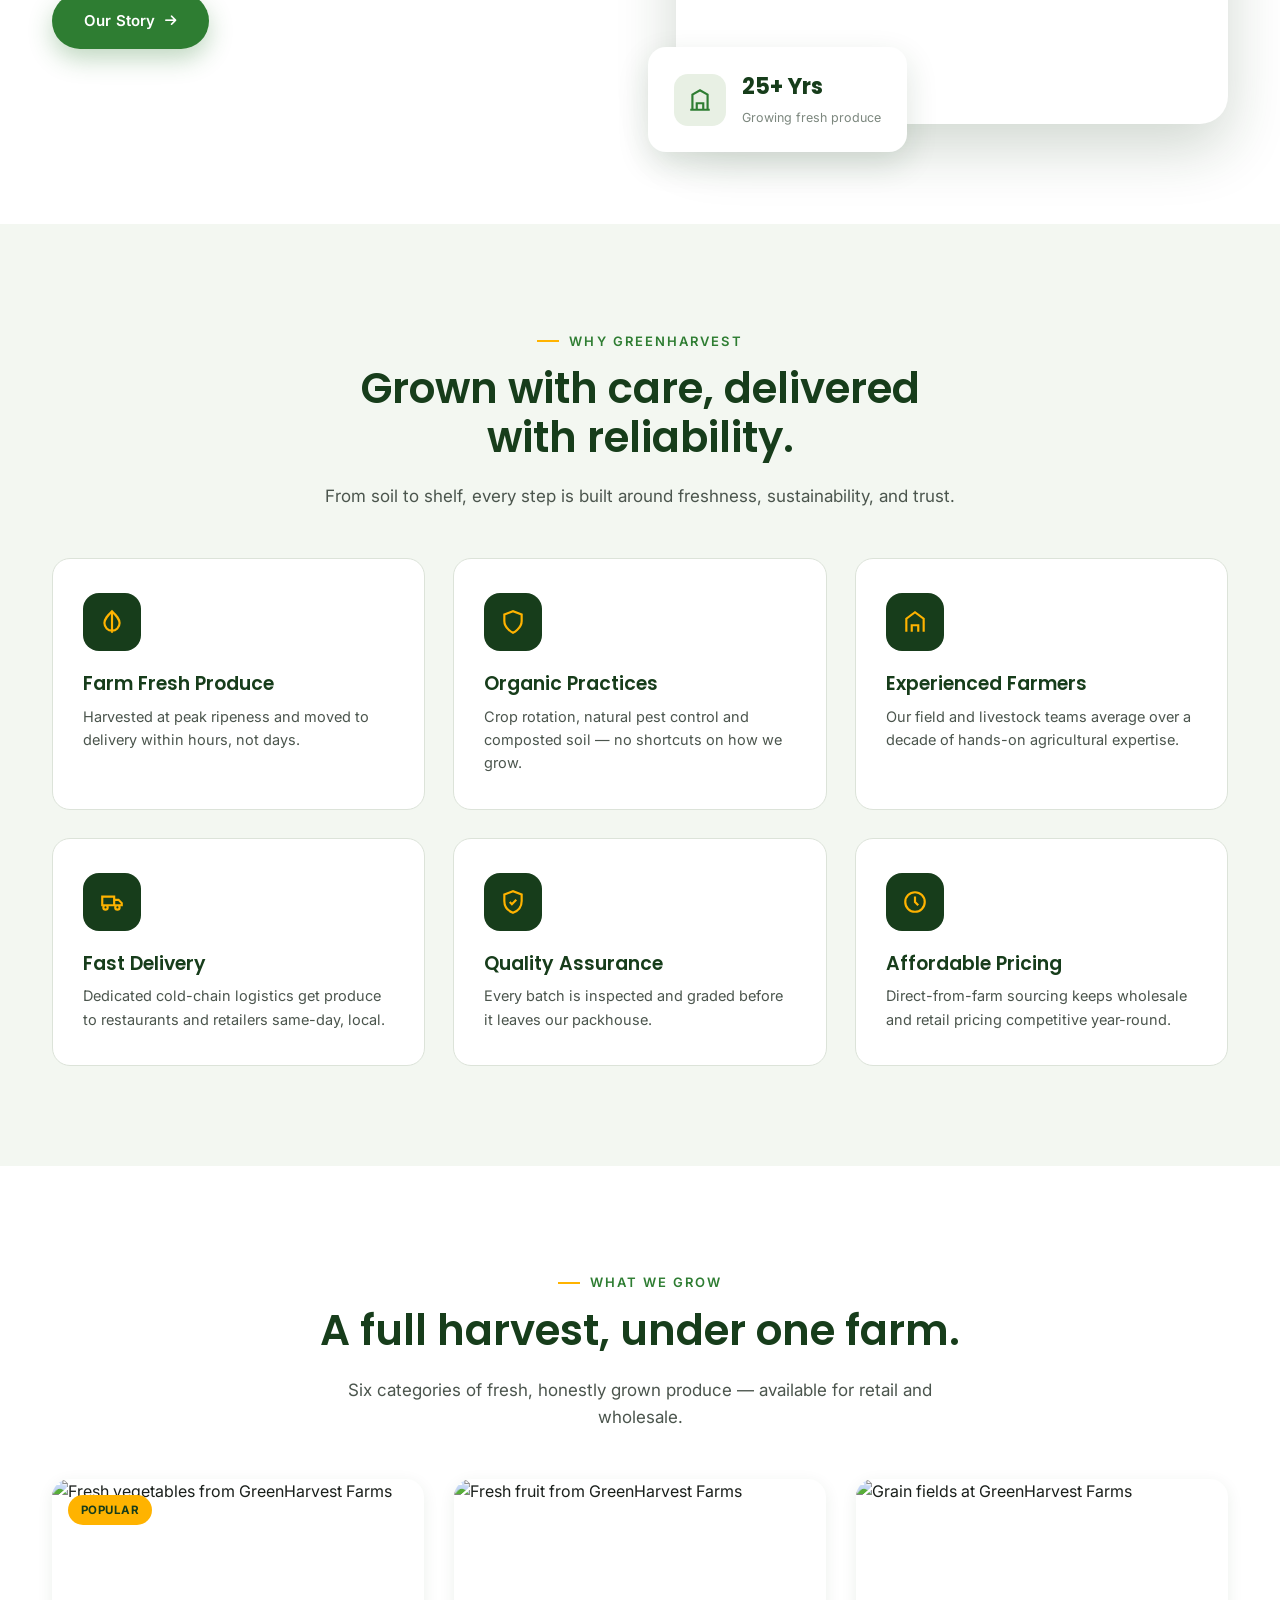
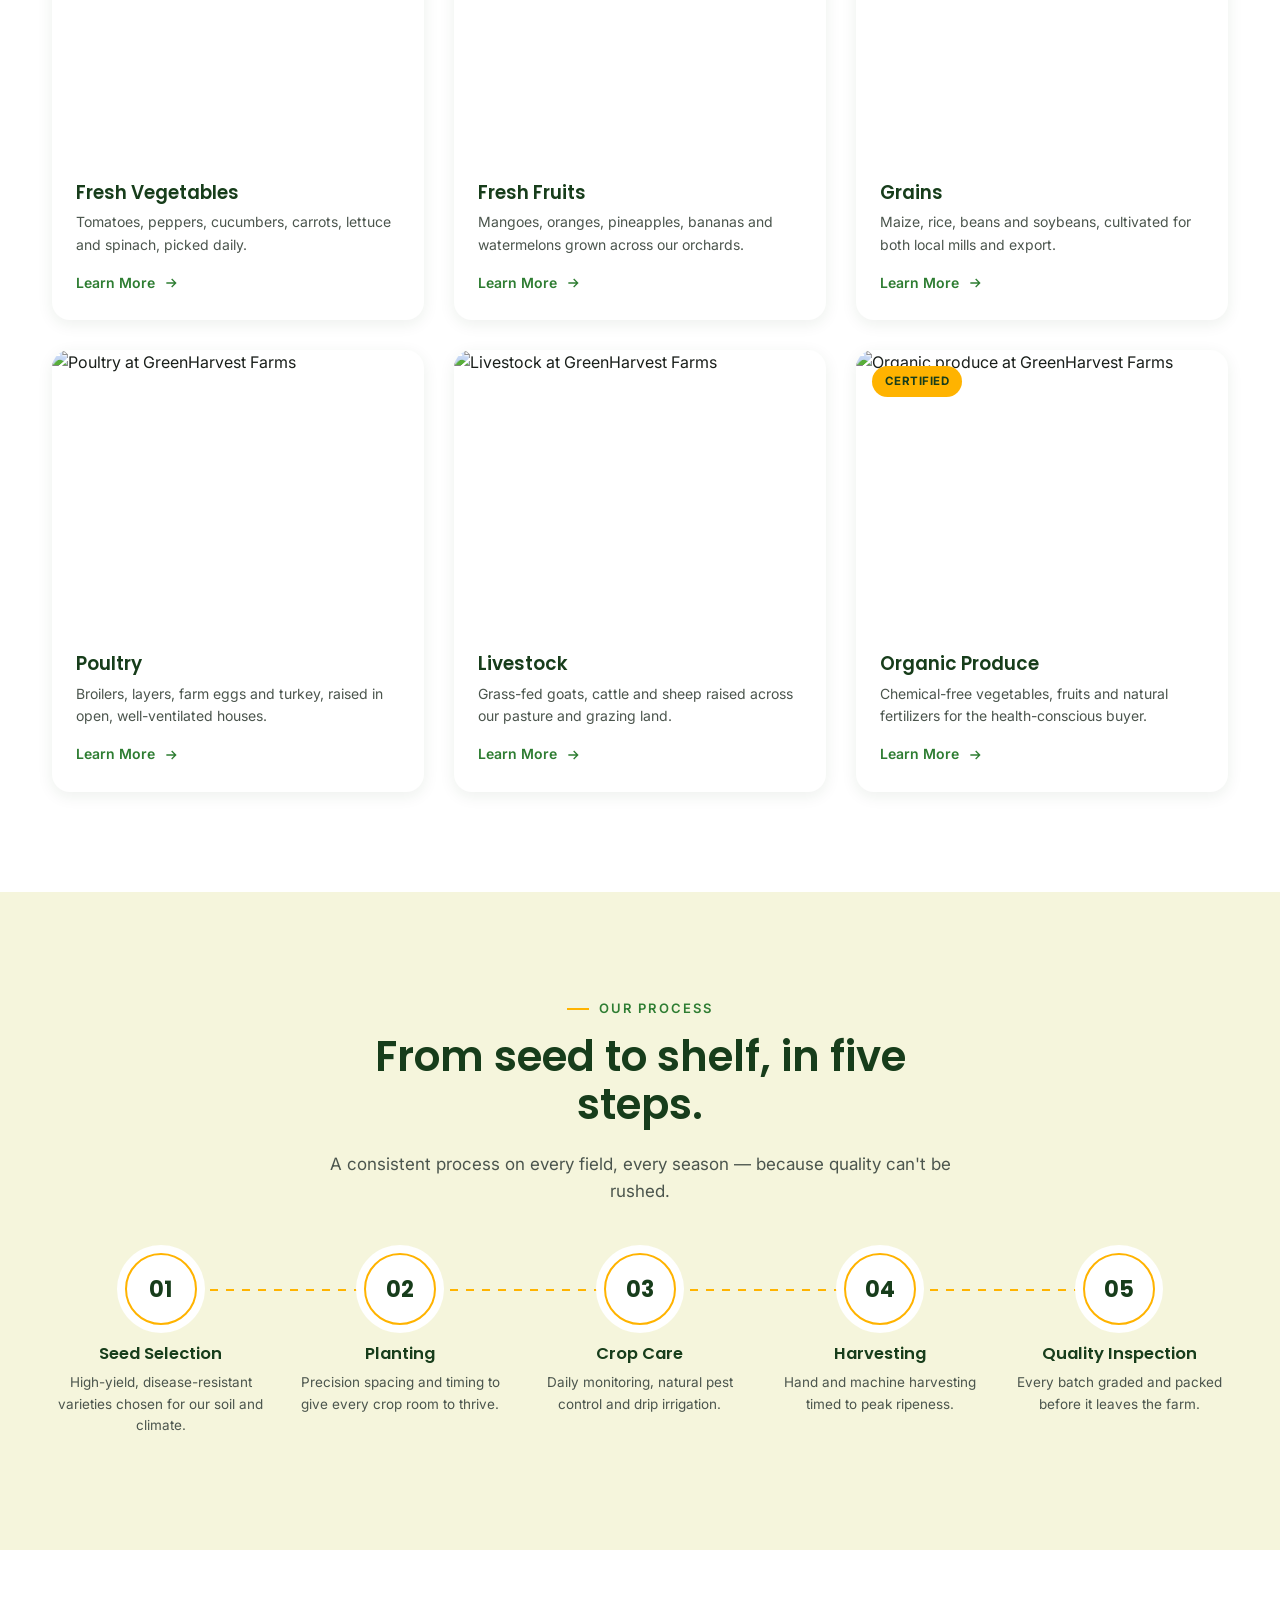
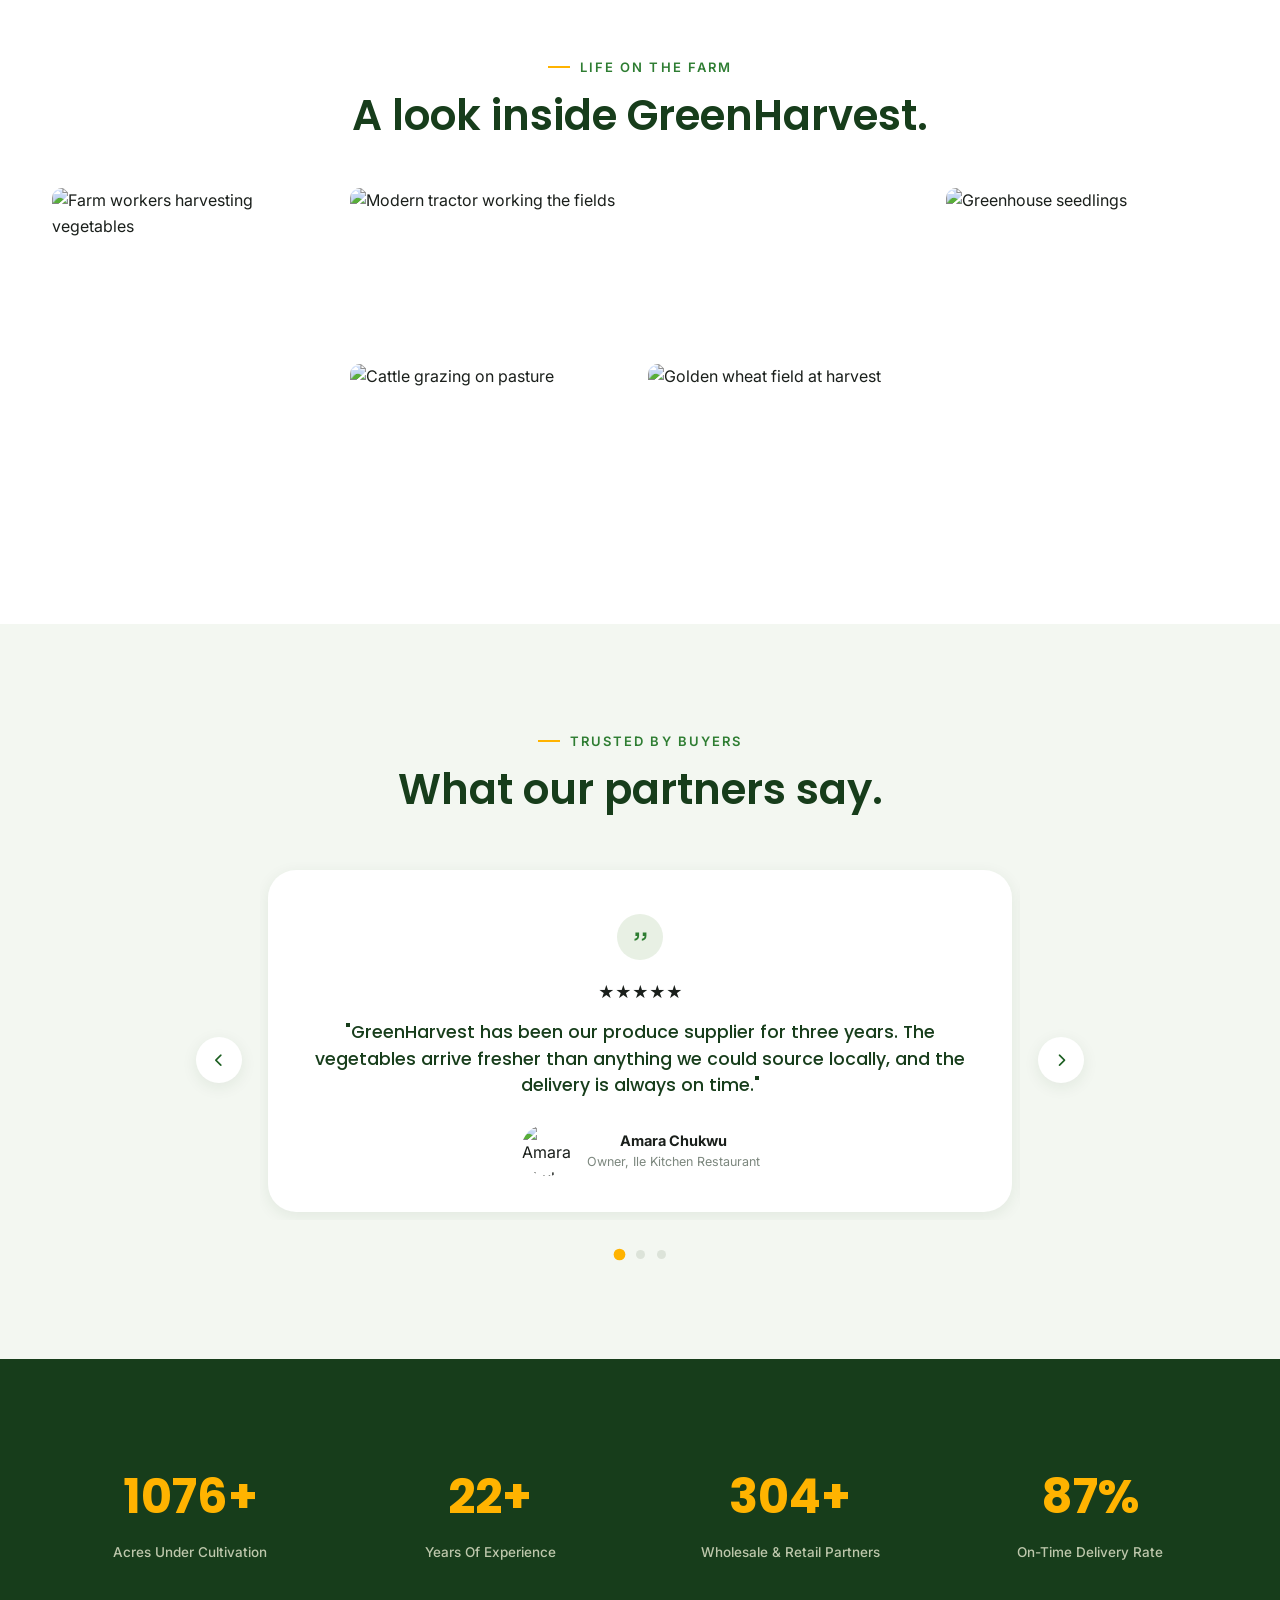
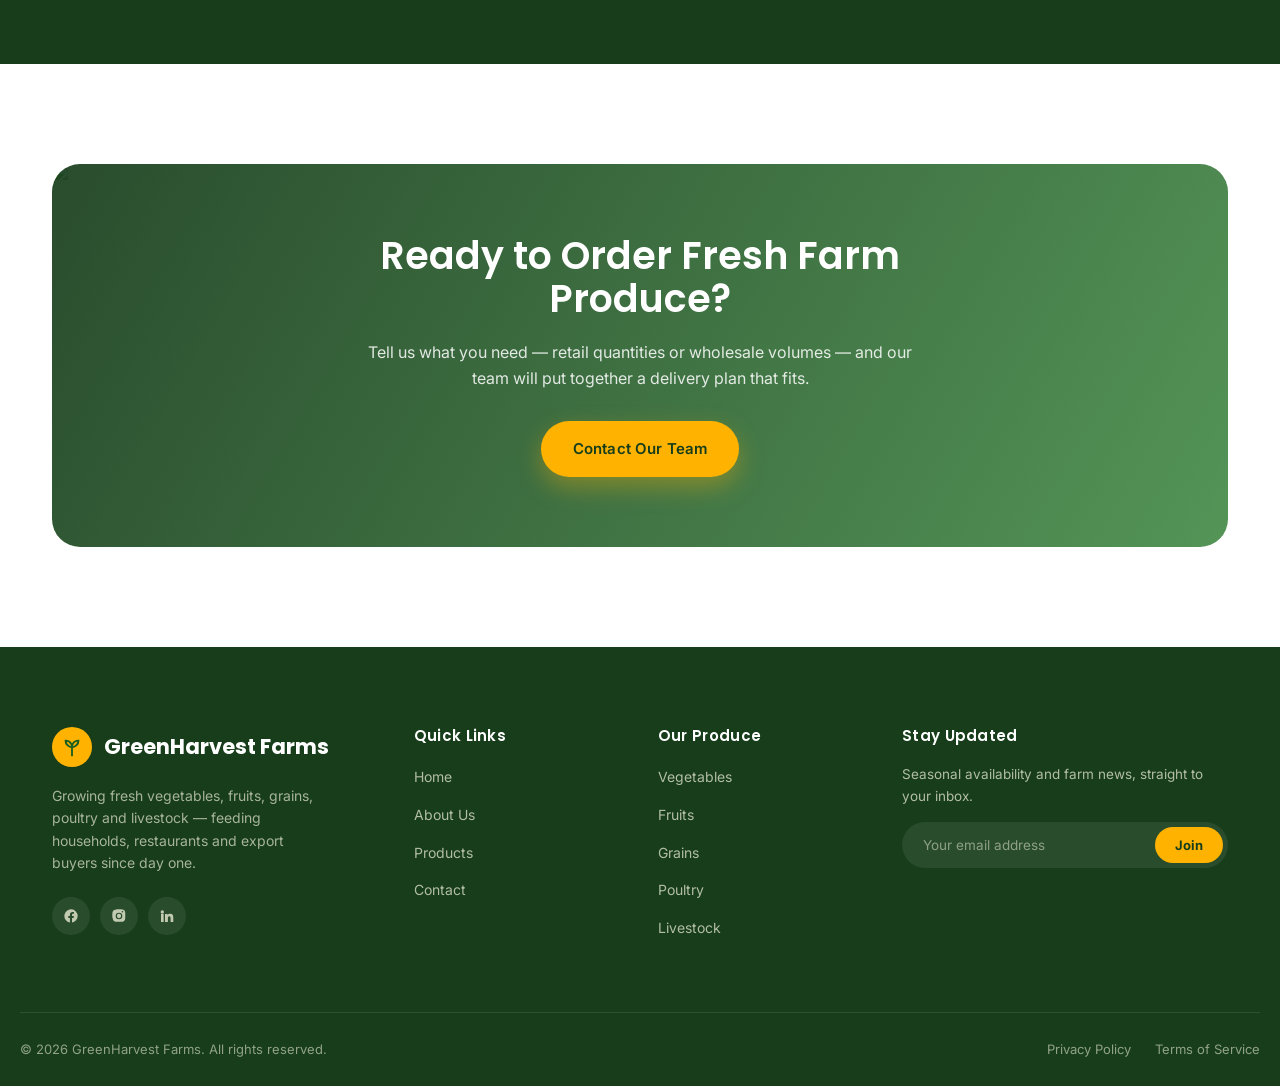
==== commit 51ae7239: "Add files via upload" ====
--- a/index.html
+++ b/index.html
@@ -23,20 +23,20 @@
 <!-- Header -->
 <header class="site-header transparent" data-transparent-home="true">
   <div class="container nav-wrap">
-    <a href="index.html" class="brand">
+    <a href="/" class="brand">
       <span class="brand-mark">
         <svg viewBox="0 0 24 24" fill="none" stroke="#1B5E20" stroke-width="2"><path d="M12 22V12M12 12C12 12 5 12 5 5C12 5 12 12 12 12ZM12 12C12 12 19 12 19 5C12 5 12 12 12 12Z"/></svg>
       </span>
       <span>GreenHarvest Farms<em>Est. Agribusiness</em></span>
     </a>
     <nav class="nav-links">
-      <a href="index.html" class="active">Home</a>
-      <a href="about.html">About Us</a>
-      <a href="products.html">Products</a>
-      <a href="contact.html">Contact</a>
+      <a href="/" class="active">Home</a>
+      <a href="/about">About Us</a>
+      <a href="/products">Products</a>
+      <a href="/contact">Contact</a>
     </nav>
     <div class="nav-actions">
-      <a href="contact.html" class="nav-cta nav-cta-desktop">Get a Quote</a>
+      <a href="/contact" class="nav-cta nav-cta-desktop">Get a Quote</a>
       <button class="menu-toggle" aria-label="Toggle menu"><span></span><span></span><span></span></button>
     </div>
   </div>
@@ -44,11 +44,11 @@
 
 <div class="nav-scrim"></div>
 <aside class="mobile-nav">
-  <a href="index.html">Home</a>
-  <a href="about.html">About Us</a>
-  <a href="products.html">Products</a>
-  <a href="contact.html">Contact</a>
-  <a href="contact.html" class="btn btn-primary btn-block">Get a Quote</a>
+  <a href="/">Home</a>
+  <a href="/about">About Us</a>
+  <a href="/products">Products</a>
+  <a href="/contact">Contact</a>
+  <a href="/contact" class="btn btn-primary btn-block">Get a Quote</a>
 </aside>
 
 <!-- Hero -->
@@ -61,8 +61,8 @@
     <h1>Fresh From Our Farms <span class="accent">To Your Table</span></h1>
     <p class="lead">GreenHarvest Farms grows vegetables, fruits, grains, poultry and livestock across our Southwest fields — harvested at peak ripeness and delivered farm-direct to households, restaurants, and distributors.</p>
     <div class="hero-ctas">
-      <a href="products.html" class="btn btn-primary">Explore Our Products</a>
-      <a href="contact.html" class="btn btn-outline">Contact Us</a>
+      <a href="/products" class="btn btn-primary">Explore Our Products</a>
+      <a href="/contact" class="btn btn-outline">Contact Us</a>
     </div>
   </div>
 </section>
@@ -78,7 +78,7 @@
       <p>What began as a single 40-acre plot has grown into 1,200 acres of vegetables, fruit orchards, grain fields, poultry houses and grazing land. Every crop we plant and every animal we raise is grown under the same principle our founders started with: care for the land, and the land will feed generations.</p>
       <p>Today GreenHarvest Farms supplies fresh, honestly grown produce to families, restaurants, supermarkets and export partners — without cutting corners on how it's grown.</p>
       <div class="mission-quote">"Our mission is simple: grow food the right way, and get it to your table while it's still fresh." — GreenHarvest Founding Family</div>
-      <a href="about.html" class="btn btn-solid-green" style="margin-top:28px;">Our Story <i class="fa-solid fa-arrow-right" style="font-size:13px;"></i></a>
+      <a href="/about" class="btn btn-solid-green" style="margin-top:28px;">Our Story <i class="fa-solid fa-arrow-right" style="font-size:13px;"></i></a>
     </div>
     <div class="reveal split-media">
       <div class="img-main"><img src="https://images.pexels.com/photos/8703370/pexels-photo-8703370.jpeg?auto=compress&cs=tinysrgb&w=1200" alt="GreenHarvest farmer inspecting fresh produce"></div>
@@ -147,7 +147,7 @@
         <div class="pc-body">
           <h3>Fresh Vegetables</h3>
           <p>Tomatoes, peppers, cucumbers, carrots, lettuce and spinach, picked daily.</p>
-          <a href="products.html#vegetables" class="pc-link">Learn More <svg viewBox="0 0 24 24" fill="none" stroke="currentColor" stroke-width="2"><path d="M5 12h14M13 6l6 6-6 6"/></svg></a>
+          <a href="/products#vegetables" class="pc-link">Learn More <svg viewBox="0 0 24 24" fill="none" stroke="currentColor" stroke-width="2"><path d="M5 12h14M13 6l6 6-6 6"/></svg></a>
         </div>
       </div>
       <div class="product-card reveal">
@@ -155,7 +155,7 @@
         <div class="pc-body">
           <h3>Fresh Fruits</h3>
           <p>Mangoes, oranges, pineapples, bananas and watermelons grown across our orchards.</p>
-          <a href="products.html#fruits" class="pc-link">Learn More <svg viewBox="0 0 24 24" fill="none" stroke="currentColor" stroke-width="2"><path d="M5 12h14M13 6l6 6-6 6"/></svg></a>
+          <a href="/products#fruits" class="pc-link">Learn More <svg viewBox="0 0 24 24" fill="none" stroke="currentColor" stroke-width="2"><path d="M5 12h14M13 6l6 6-6 6"/></svg></a>
         </div>
       </div>
       <div class="product-card reveal">
@@ -163,7 +163,7 @@
         <div class="pc-body">
           <h3>Grains</h3>
           <p>Maize, rice, beans and soybeans, cultivated for both local mills and export.</p>
-          <a href="products.html#grains" class="pc-link">Learn More <svg viewBox="0 0 24 24" fill="none" stroke="currentColor" stroke-width="2"><path d="M5 12h14M13 6l6 6-6 6"/></svg></a>
+          <a href="/products#grains" class="pc-link">Learn More <svg viewBox="0 0 24 24" fill="none" stroke="currentColor" stroke-width="2"><path d="M5 12h14M13 6l6 6-6 6"/></svg></a>
         </div>
       </div>
       <div class="product-card reveal">
@@ -171,7 +171,7 @@
         <div class="pc-body">
           <h3>Poultry</h3>
           <p>Broilers, layers, farm eggs and turkey, raised in open, well-ventilated houses.</p>
-          <a href="products.html#poultry" class="pc-link">Learn More <svg viewBox="0 0 24 24" fill="none" stroke="currentColor" stroke-width="2"><path d="M5 12h14M13 6l6 6-6 6"/></svg></a>
+          <a href="/products#poultry" class="pc-link">Learn More <svg viewBox="0 0 24 24" fill="none" stroke="currentColor" stroke-width="2"><path d="M5 12h14M13 6l6 6-6 6"/></svg></a>
         </div>
       </div>
       <div class="product-card reveal">
@@ -179,7 +179,7 @@
         <div class="pc-body">
           <h3>Livestock</h3>
           <p>Grass-fed goats, cattle and sheep raised across our pasture and grazing land.</p>
-          <a href="products.html#livestock" class="pc-link">Learn More <svg viewBox="0 0 24 24" fill="none" stroke="currentColor" stroke-width="2"><path d="M5 12h14M13 6l6 6-6 6"/></svg></a>
+          <a href="/products#livestock" class="pc-link">Learn More <svg viewBox="0 0 24 24" fill="none" stroke="currentColor" stroke-width="2"><path d="M5 12h14M13 6l6 6-6 6"/></svg></a>
         </div>
       </div>
       <div class="product-card reveal">
@@ -187,7 +187,7 @@
         <div class="pc-body">
           <h3>Organic Produce</h3>
           <p>Chemical-free vegetables, fruits and natural fertilizers for the health-conscious buyer.</p>
-          <a href="products.html#organic" class="pc-link">Learn More <svg viewBox="0 0 24 24" fill="none" stroke="currentColor" stroke-width="2"><path d="M5 12h14M13 6l6 6-6 6"/></svg></a>
+          <a href="/products#organic" class="pc-link">Learn More <svg viewBox="0 0 24 24" fill="none" stroke="currentColor" stroke-width="2"><path d="M5 12h14M13 6l6 6-6 6"/></svg></a>
         </div>
       </div>
     </div>
@@ -303,7 +303,7 @@
       <div class="cta-banner-content">
         <h2>Ready to Order Fresh Farm Produce?</h2>
         <p>Tell us what you need — retail quantities or wholesale volumes — and our team will put together a delivery plan that fits.</p>
-        <a href="contact.html" class="btn btn-primary">Contact Our Team</a>
+        <a href="/contact" class="btn btn-primary">Contact Our Team</a>
       </div>
     </div>
   </div>
@@ -313,7 +313,7 @@
 <footer class="site-footer">
   <div class="container footer-grid">
     <div class="footer-brand">
-      <a href="index.html" class="brand">
+      <a href="/" class="brand">
         <span class="brand-mark"><svg viewBox="0 0 24 24" fill="none" stroke="#1B5E20" stroke-width="2"><path d="M12 22V12M12 12C12 12 5 12 5 5C12 5 12 12 12 12ZM12 12C12 12 19 12 19 5C12 5 12 12 12 12Z"/></svg></span>
         <span style="color:#fff;">GreenHarvest Farms</span>
       </a>
@@ -327,20 +327,20 @@
     <div>
       <h4>Quick Links</h4>
       <ul class="footer-links">
-        <li><a href="index.html">Home</a></li>
-        <li><a href="about.html">About Us</a></li>
-        <li><a href="products.html">Products</a></li>
-        <li><a href="contact.html">Contact</a></li>
+        <li><a href="/">Home</a></li>
+        <li><a href="/about">About Us</a></li>
+        <li><a href="/products">Products</a></li>
+        <li><a href="/contact">Contact</a></li>
       </ul>
     </div>
     <div>
       <h4>Our Produce</h4>
       <ul class="footer-links">
-        <li><a href="products.html#vegetables">Vegetables</a></li>
-        <li><a href="products.html#fruits">Fruits</a></li>
-        <li><a href="products.html#grains">Grains</a></li>
-        <li><a href="products.html#poultry">Poultry</a></li>
-        <li><a href="products.html#livestock">Livestock</a></li>
+        <li><a href="/products#vegetables">Vegetables</a></li>
+        <li><a href="/products#fruits">Fruits</a></li>
+        <li><a href="/products#grains">Grains</a></li>
+        <li><a href="/products#poultry">Poultry</a></li>
+        <li><a href="/products#livestock">Livestock</a></li>
       </ul>
     </div>
     <div>
